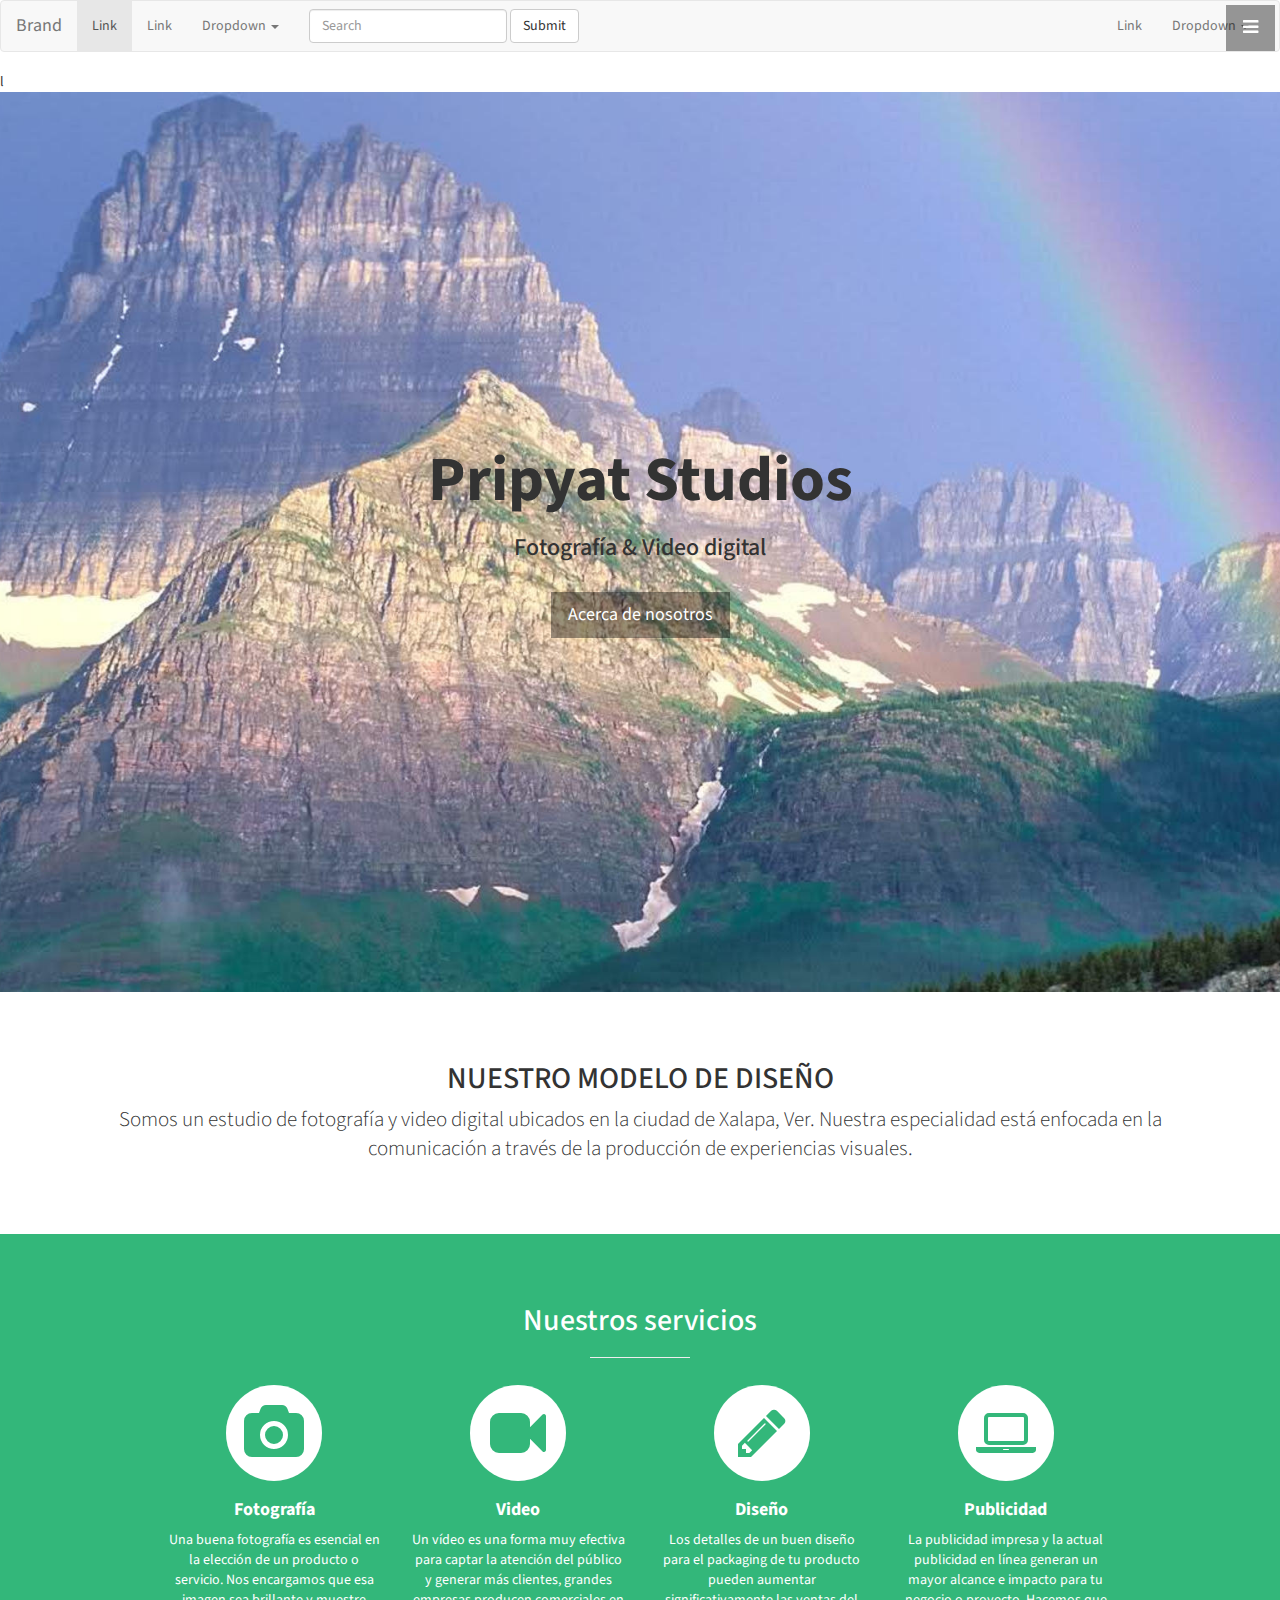
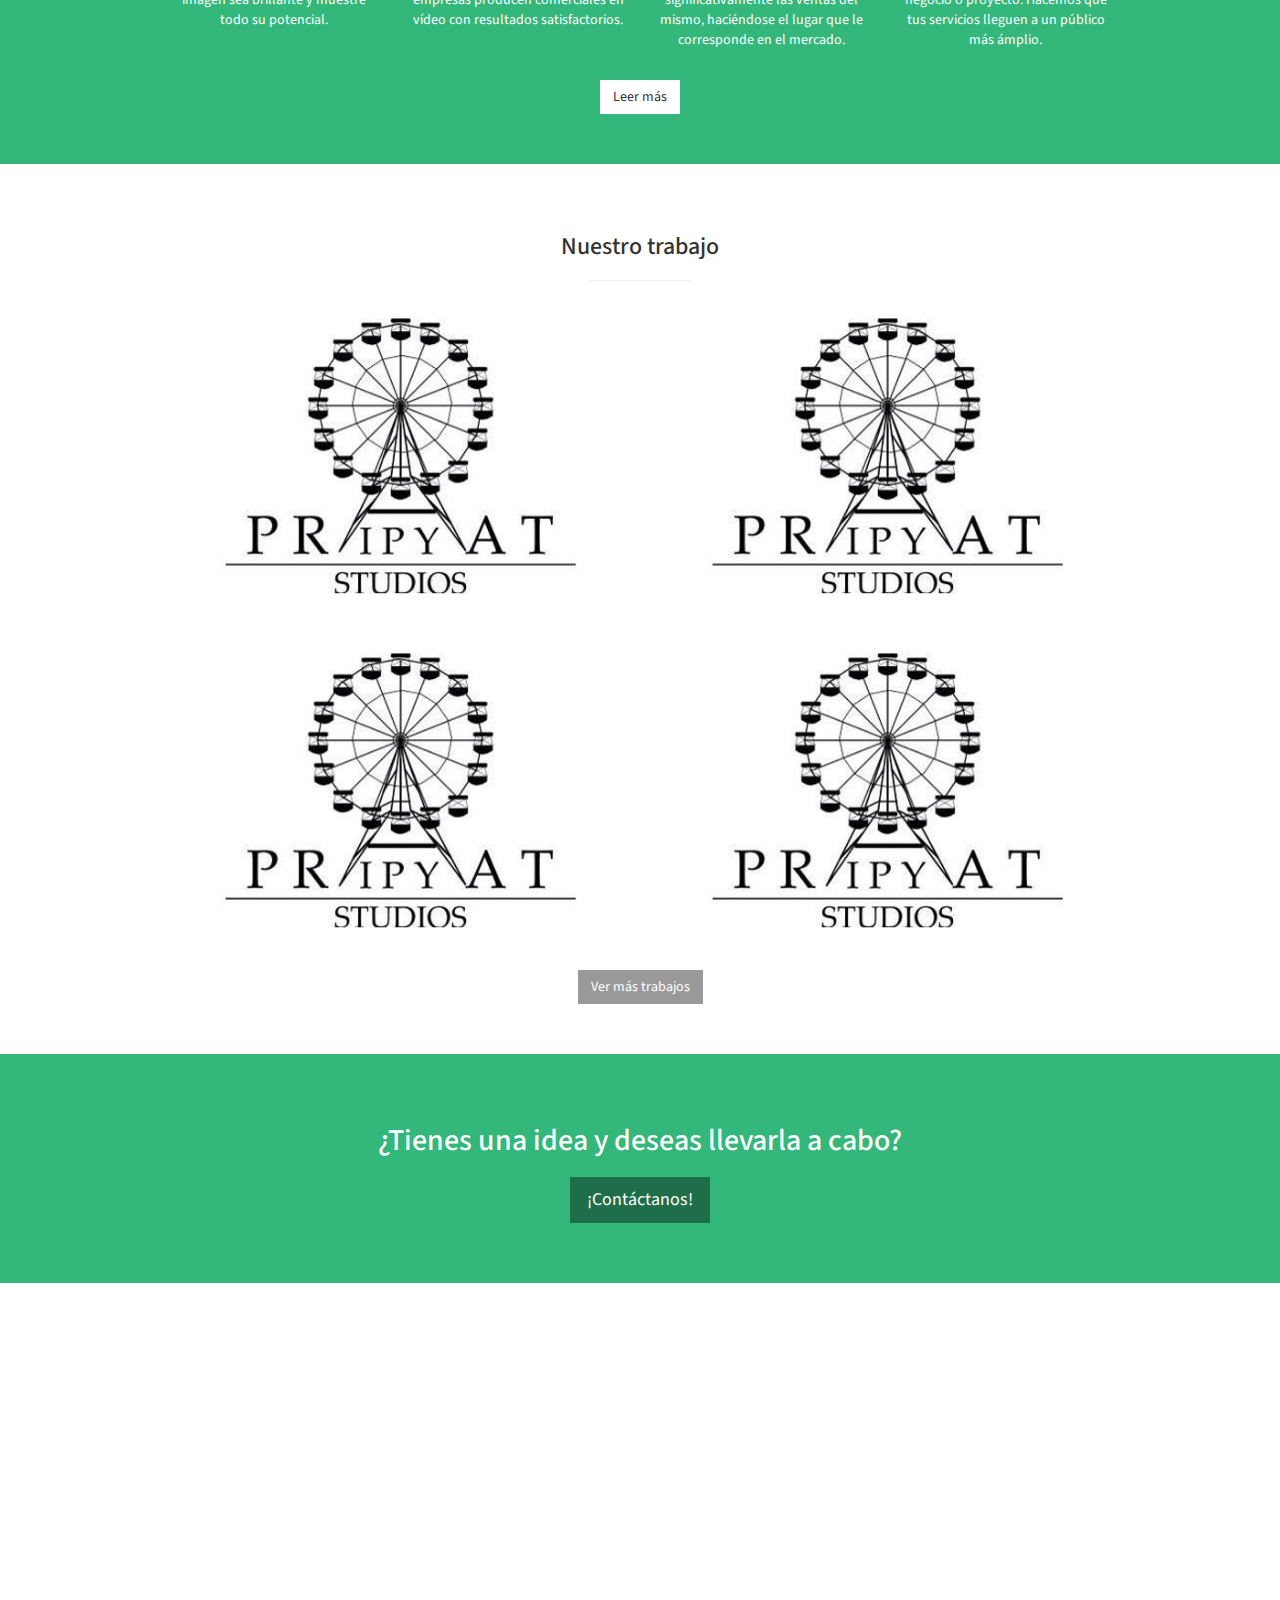
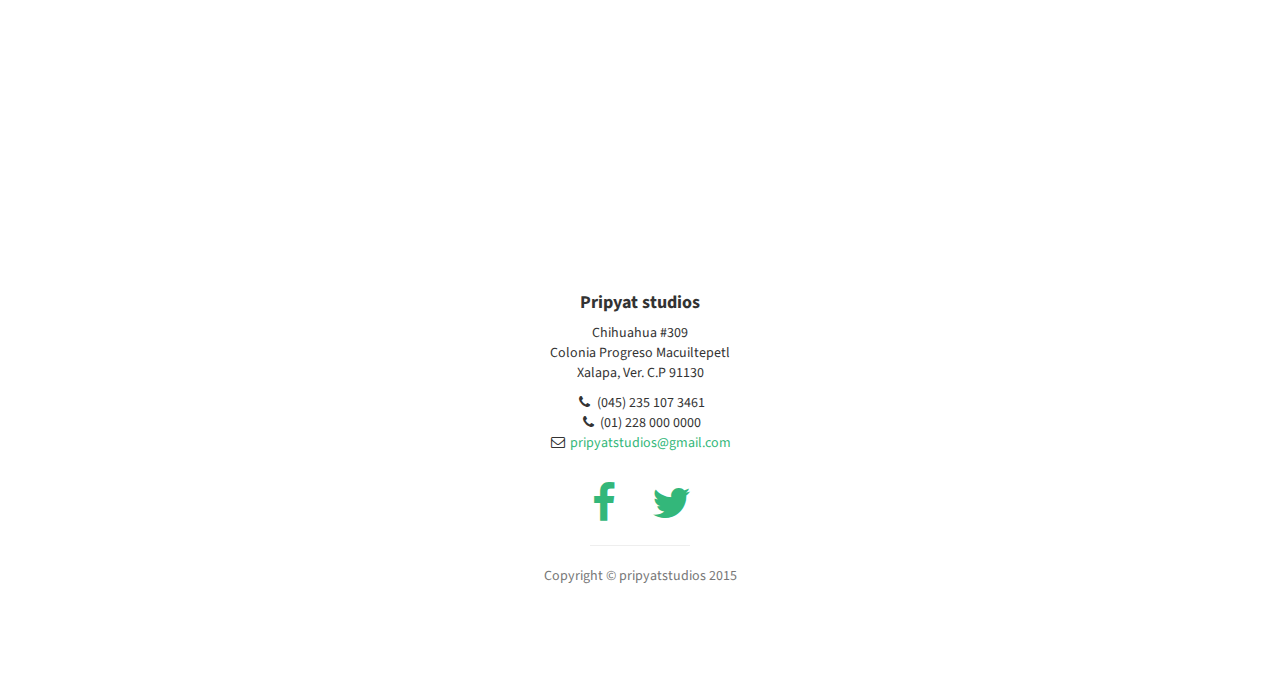
==== index.html @ f0b5599e "First commit" ====
<!DOCTYPE html>
<html lang="es">

<head>

    <meta charset="utf-8">
    <meta http-equiv="X-UA-Compatible" content="IE=edge">
    <meta name="viewport" content="width=device-width, initial-scale=1">
    <meta name="description" content="">
    <meta name="author" content="">

    <title>Pripyat Studios - Fotografía y video</title>

    <!-- Bootstrap CSS -->
    <link href="css/bootstrap.min.css" rel="stylesheet">

    <!-- Mi CSS -->
    <link href="css/stylish-portfolio.css" rel="stylesheet">

    <!-- Fuentes -->
    <link href="font-awesome/css/font-awesome.min.css" rel="stylesheet" type="text/css">
    <link href="http://fonts.googleapis.com/css?family=Source+Sans+Pro:300,400,700,300italic,400italic,700italic" rel="stylesheet" type="text/css">

</head>

<body>
<nav class="navbar navbar-default">
  <div class="container-fluid">
    <!-- Brand and toggle get grouped for better mobile display -->
    <div class="navbar-header">
      <button type="button" class="navbar-toggle collapsed" data-toggle="collapse" data-target="#bs-example-navbar-collapse-1" aria-expanded="false">
        <span class="sr-only">Toggle navigation</span>
        <span class="icon-bar"></span>
        <span class="icon-bar"></span>
        <span class="icon-bar"></span>
      </button>
      <a class="navbar-brand" href="#">Brand</a>
    </div>

    <!-- Collect the nav links, forms, and other content for toggling -->
    <div class="collapse navbar-collapse" id="bs-example-navbar-collapse-1">
      <ul class="nav navbar-nav">
        <li class="active"><a href="#">Link <span class="sr-only">(current)</span></a></li>
        <li><a href="#">Link</a></li>
        <li class="dropdown">
          <a href="#" class="dropdown-toggle" data-toggle="dropdown" role="button" aria-haspopup="true" aria-expanded="false">Dropdown <span class="caret"></span></a>
          <ul class="dropdown-menu">
            <li><a href="#">Action</a></li>
            <li><a href="#">Another action</a></li>
            <li><a href="#">Something else here</a></li>
            <li role="separator" class="divider"></li>
            <li><a href="#">Separated link</a></li>
            <li role="separator" class="divider"></li>
            <li><a href="#">One more separated link</a></li>
          </ul>
        </li>
      </ul>
      <form class="navbar-form navbar-left" role="search">
        <div class="form-group">
          <input type="text" class="form-control" placeholder="Search">
        </div>
        <button type="submit" class="btn btn-default">Submit</button>
      </form>
      <ul class="nav navbar-nav navbar-right">
        <li><a href="#">Link</a></li>
        <li class="dropdown">
          <a href="#" class="dropdown-toggle" data-toggle="dropdown" role="button" aria-haspopup="true" aria-expanded="false">Dropdown <span class="caret"></span></a>
          <ul class="dropdown-menu">
            <li><a href="#">Action</a></li>
            <li><a href="#">Another action</a></li>
            <li><a href="#">Something else here</a></li>
            <li role="separator" class="divider"></li>
            <li><a href="#">Separated link</a></li>
          </ul>
        </li>
      </ul>
    </div><!-- /.navbar-collapse -->
  </div><!-- /.container-fluid -->
</nav>l
    <!-- Navigation -->
    <a id="menu-toggle" href="#" class="btn btn-dark btn-lg toggle"><i class="fa fa-bars"></i></a>
    <nav id="sidebar-wrapper">
        <ul class="sidebar-nav">
            <a id="menu-close" href="#" class="btn btn-light btn-lg pull-right toggle"><i class="fa fa-times"></i></a>
            <li class="sidebar-brand">
                <a href="#top">Pripyat studios</a>
            </li>
            <li>
                <a href="#top">Inicio</a>
            </li>
            <li>
                <a href="#about">Nosotros</a>
            </li>
            <li>
                <a href="#services">Servicios</a>
            </li>
            <li>
                <a href="#portfolio">Portafolio</a>
            </li>
            <li>
                <a href="#contact">Contacto</a>
            </li>
        </ul>
    </nav>

    <!-- Header -->
    <header id="top" class="header">
        <div class="text-vertical-center">
            <h1>Pripyat Studios</h1>
            <h3>Fotografía &amp; Video digital</h3>
            <br>
            <a href="#about" class="btn btn-dark btn-lg">Acerca de nosotros</a>
        </div>
    </header>

    <!-- About -->
    <section id="about" class="about">
        <div class="container">
            <div class="row">
                <div class="col-lg-12 text-center">
                    <h2>NUESTRO MODELO DE DISEÑO</h2>
                    <p class="lead">Somos un estudio de fotografía y video digital ubicados en la ciudad de Xalapa, Ver. Nuestra especialidad está enfocada en la comunicación a través de la
producción de experiencias visuales.  </p>
                </div>
            </div>
            <!-- /.row -->
        </div>
        <!-- /.container -->
    </section>

    <!-- Services -->
    <!-- Font Awesome's stacked icon classes http://fontawesome.io/examples/ -->
    <section id="services" class="services bg-primary">
        <div class="container">
            <div class="row text-center">
                <div class="col-lg-10 col-lg-offset-1">
                    <h2>Nuestros servicios</h2>
                    <hr class="small">
                    <div class="row">
                        <div class="col-md-3 col-sm-6">
                            <div class="service-item">
                                <span class="fa-stack fa-4x">
                                <i class="fa fa-circle fa-stack-2x"></i>
                                <i class="fa fa-camera fa-stack-1x text-primary"></i>
                            </span>
                                <h4>
                                    <strong>Fotografía</strong>
                                </h4>
                                <p>Una buena fotografía es esencial en la elección de un producto o servicio. Nos encargamos que esa imagen sea brillante y muestre todo su potencial.</p>
                            </div>
                        </div>
                        <div class="col-md-3 col-sm-6">
                            <div class="service-item">
                                <span class="fa-stack fa-4x">
                                <i class="fa fa-circle fa-stack-2x"></i>
                                <i class="fa fa-video-camera fa-stack-1x text-primary"></i>
                            </span>
                                <h4>
                                    <strong>Video</strong>
                                </h4>
                                <p>Un vídeo es una forma muy efectiva para captar la atención del público y generar más clientes, grandes empresas producen comerciales en vídeo con resultados satisfactorios.</p>
                            </div>
                        </div>
                        <div class="col-md-3 col-sm-6">
                            <div class="service-item">
                                <span class="fa-stack fa-4x">
                                <i class="fa fa-circle fa-stack-2x"></i>
                                <i class="fa fa-pencil fa-stack-1x text-primary"></i>
                            </span>
                                <h4>
                                    <strong>Diseño</strong>
                                </h4>
                                <p>Los detalles de un buen diseño para el packaging de tu producto pueden aumentar significativamente las ventas del mismo, haciéndose el lugar que le corresponde en el mercado.</p>
                            </div>
                        </div>
                        <div class="col-md-3 col-sm-6">
                            <div class="service-item">
                                <span class="fa-stack fa-4x">
                                <i class="fa fa-circle fa-stack-2x"></i>
                                <i class="fa fa-laptop fa-stack-1x text-primary"></i>
                            </span>
                                <h4>
                                    <strong>Publicidad</strong>
                                </h4>
                                <p>La publicidad impresa y la actual publicidad en línea generan un mayor alcance e impacto para tu negocio o proyecto. Hacemos que tus servicios lleguen a un público más ámplio.</p>
                            </div>
                        </div>
                    </div>
                    <div><a href="#" class="btn btn-light">Leer más</a></div>
                    <!-- /.row (nested) -->
                </div>
                <!-- /.col-lg-10 -->
            </div>
            <!-- /.row -->
        </div>
        <!-- /.container -->
    </section>

    <!-- Callout 
    <aside class="callout">
        <div class="text-vertical-center">
            <h1>Vertically Centered Text</h1>
        </div>
    </aside> -->

    <!-- Portfolio -->
    <section id="portfolio" class="portfolio">
        <div class="container">
            <div class="row">
                <div class="col-lg-10 col-lg-offset-1 text-center">
                    <h3>Nuestro trabajo</h3>
                    <hr class="small">
                    <div class="row">
                        <div class="col-md-6">
                            <div class="portfolio-item">
                                <a href="#">
                                    <img class="img-portfolio img-responsive" src="img/portfolio-1.jpg">
                                </a>
                            </div>
                        </div>
                        <div class="col-md-6">
                            <div class="portfolio-item">
                                <a href="#">
                                    <img class="img-portfolio img-responsive" src="img/portfolio-2.jpg">
                                </a>
                            </div>
                        </div>
                        <div class="col-md-6">
                            <div class="portfolio-item">
                                <a href="#">
                                    <img class="img-portfolio img-responsive" src="img/portfolio-3.jpg">
                                </a>
                            </div>
                        </div>
                        <div class="col-md-6">
                            <div class="portfolio-item">
                                <a href="#">
                                    <img class="img-portfolio img-responsive" src="img/portfolio-4.jpg">
                                </a>
                            </div>
                        </div>
                    </div>
                    <!-- /.row (nested) -->
                    <a href="#" class="btn btn-dark">Ver más trabajos</a>
                </div>
                <!-- /.col-lg-10 -->
            </div>
            <!-- /.row -->
        </div>
        <!-- /.container -->
    </section>

    <!-- Call to Action -->
    <aside class="call-to-action bg-primary">
        <div class="container">
            <div class="row">
                <div class="col-lg-12 text-center">
                    <h2>¿Tienes una idea y deseas llevarla a cabo?</h2>
                    <a href="#" class="btn btn-lg btn-dark">¡Contáctanos!</a>
                </div>
            </div>
        </div>
    </aside>

    <!-- Map -->
    <section id="contact" class="map">
        <iframe src="https://www.google.com/maps/embed?pb=!1m14!1m8!1m3!1d3759.7676534232323!2d-96.9274646!3d19.5515863!3m2!1i1024!2i768!4f13.1!3m3!1m2!1s0x85db2e19222d0049%3A0x9535cfcdad096ec8!2sChihuahua+309!5e0!3m2!1ses-419!2smx!4v1424558669622" width="100%" height="100%" frameborder="0" style="border:0"></iframe>
        <br />
        <small>
            <a href="https://maps.google.com/maps?f=q&amp;source=embed&amp;hl=en&amp;geocode=&amp;q=Twitter,+Inc.,+Market+Street,+San+Francisco,+CA&amp;aq=0&amp;oq=twitter&amp;sll=28.659344,-81.187888&amp;sspn=0.128789,0.264187&amp;ie=UTF8&amp;hq=Twitter,+Inc.,+Market+Street,+San+Francisco,+CA&amp;t=m&amp;z=15&amp;iwloc=A"></a>
        </small>
        </iframe>
    </section>

    <!-- Footer -->
    <footer>
        <div class="container">
            <div class="row">
                <div class="col-lg-10 col-lg-offset-1 text-center">
                    <h4><strong>Pripyat studios</strong>
                    </h4>
                    <p>Chihuahua #309<br>Colonia Progreso Macuiltepetl<br>Xalapa, Ver. C.P 91130</p>
                    <ul class="list-unstyled">
                        <li><i class="fa fa-phone fa-fw"></i> (045) 235 107 3461</li>
                        <li><i class="fa fa-phone fa-fw"></i> (01) 228 000 0000</li>
                        <li><i class="fa fa-envelope-o fa-fw"></i>  <a href="pripyatstudios@gmail.com">pripyatstudios@gmail.com</a>
                        </li>
                    </ul>
                    <br>
                    <ul class="list-inline">
                        <li>
                            <a href="#"><i class="fa fa-facebook fa-fw fa-3x"></i></a>
                        </li>
                        <li>
                            <a href="#"><i class="fa fa-twitter fa-fw fa-3x"></i></a>
                        </li>
                    </ul>
                    <hr class="small">
                    <p class="text-muted">Copyright &copy; pripyatstudios 2015</p>
                </div>
            </div>
        </div>
    </footer>

    <!-- jQuery -->
    <script src="js/jquery.js"></script>

    <!-- Bootstrap Core JavaScript -->
    <script src="js/bootstrap.min.js"></script>

    <!-- Custom Theme JavaScript -->
    <script>
    // Closes the sidebar menu
    $("#menu-close").click(function(e) {
        e.preventDefault();
        $("#sidebar-wrapper").toggleClass("active");
    });

    // Opens the sidebar menu
    $("#menu-toggle").click(function(e) {
        e.preventDefault();
        $("#sidebar-wrapper").toggleClass("active");
    });

    // Scrolls to the selected menu item on the page
    $(function() {
        $('a[href*=#]:not([href=#])').click(function() {
            if (location.pathname.replace(/^\//, '') == this.pathname.replace(/^\//, '') || location.hostname == this.hostname) {

                var target = $(this.hash);
                target = target.length ? target : $('[name=' + this.hash.slice(1) + ']');
                if (target.length) {
                    $('html,body').animate({
                        scrollTop: target.offset().top
                    }, 1000);
                    return false;
                }
            }
        });
    });
    </script>

</body>

</html>
---- css/stylish-portfolio.css ----
/*!
 * Start Bootstrap - Stylish Portfolio Bootstrap Theme (http://startbootstrap.com)
 * Code licensed under the Apache License v2.0.
 * For details, see http://www.apache.org/licenses/LICENSE-2.0.
 */

/* Global Styles */

html,
body {
    width: 100%;
    height: 100%;
}

body {
    font-family: "Source Sans Pro","Helvetica Neue",Helvetica,Arial,sans-serif;
}

.text-vertical-center {
    display: table-cell;
    text-align: center;
    vertical-align: middle;
}

.text-vertical-center h1 {
    margin: 0;
    padding: 0;
    font-size: 4.5em;
    font-weight: 700;
}

/* Custom Button Styles */

.btn-dark {
    border-radius: 0;
    color: #fff;
    background-color: rgba(0,0,0,0.4);
}

.btn-dark:hover,
.btn-dark:focus,
.btn-dark:active {
    color: #fff;
    background-color: rgba(0,0,0,0.7);
}

.btn-light {
    border-radius: 0;
    color: #333;
    background-color: rgb(255,255,255);
}

.btn-light:hover,
.btn-light:focus,
.btn-light:active {
    color: #333;
    background-color: rgba(255,255,255,0.8);
}

/* Custom Horizontal Rule */

hr.small {
    max-width: 100px;
}

/* Side Menu */

#sidebar-wrapper {
    z-index: 1000;
    position: fixed;
    right: 0;
    width: 250px;
    height: 100%;
    margin-right: -250px;
    overflow-y: auto;
    background: #222;
    -webkit-transition: all 0.4s ease 0s;
    -moz-transition: all 0.4s ease 0s;
    -ms-transition: all 0.4s ease 0s;
    -o-transition: all 0.4s ease 0s;
    transition: all 0.4s ease 0s;
}

.sidebar-nav {
    position: absolute;
    top: 0;
    width: 250px;
    margin: 0;
    padding: 0;
    list-style: none;
}

.sidebar-nav li {
    text-indent: 20px;
    line-height: 40px;
}

.sidebar-nav li a {
    display: block;
    text-decoration: none;
    color: #999;
}

.sidebar-nav li a:hover {
    text-decoration: none;
    color: #fff;
    background: rgba(255,255,255,0.2);
}

.sidebar-nav li a:active,
.sidebar-nav li a:focus {
    text-decoration: none;
}

.sidebar-nav > .sidebar-brand {
    height: 55px;
    font-size: 18px;
    line-height: 55px;
}

.sidebar-nav > .sidebar-brand a {
    color: #999;
}

.sidebar-nav > .sidebar-brand a:hover {
    color: #fff;
    background: none;
}

#menu-toggle {
    z-index: 1;
    position: fixed;
    top: 0;
    right: 0;
}

#sidebar-wrapper.active {
    right: 250px;
    width: 250px;
    -webkit-transition: all 0.4s ease 0s;
    -moz-transition: all 0.4s ease 0s;
    -ms-transition: all 0.4s ease 0s;
    -o-transition: all 0.4s ease 0s;
    transition: all 0.4s ease 0s;
}

.toggle {
    margin: 5px 5px 0 0;
}

/* Header */

.header {
    display: table;
    position: relative;
    width: 100%;
    height: 100%;
    background: url(../img/bg.jpg) no-repeat center center scroll;
    -webkit-background-size: cover;
    -moz-background-size: cover;
    background-size: cover;
    -o-background-size: cover;
}

/* About */

.about {
    padding: 50px 0;
}

/* Services */

.services {
    padding: 50px 0;
}

.service-item {
    margin-bottom: 30px;
}

/* Callout */

.callout {
    display: table;
    width: 100%;
    height: 400px;
    color: #fff;
    background: url(../img/callout.jpg) no-repeat center center scroll;
    -webkit-background-size: cover;
    -moz-background-size: cover;
    background-size: cover;
    -o-background-size: cover;
}

/* Portfolio */

.portfolio {
    padding: 50px 0;
}

.portfolio-item {
    margin-bottom: 30px;
}

.img-portfolio {
    margin: 0 auto;
}

.img-portfolio:hover {
    opacity: 0.8;
}

/* Call to Action */

.call-to-action {
    padding: 50px 0;
}

.call-to-action .btn {
    margin: 10px;
}

/* Map */

.map {
    height: 500px;
}

.bg-primary {
    background: #33B77A
}

.text-primary {
    color: #33B77A;
}

a:focus, a:hover {
    color: #337C52;
}

a {
    color: #33B77A;
}


@media(max-width:768px) {
    .map {
        height: 75%;
    }
}

/* Footer */

footer {
    padding: 100px 0;
}
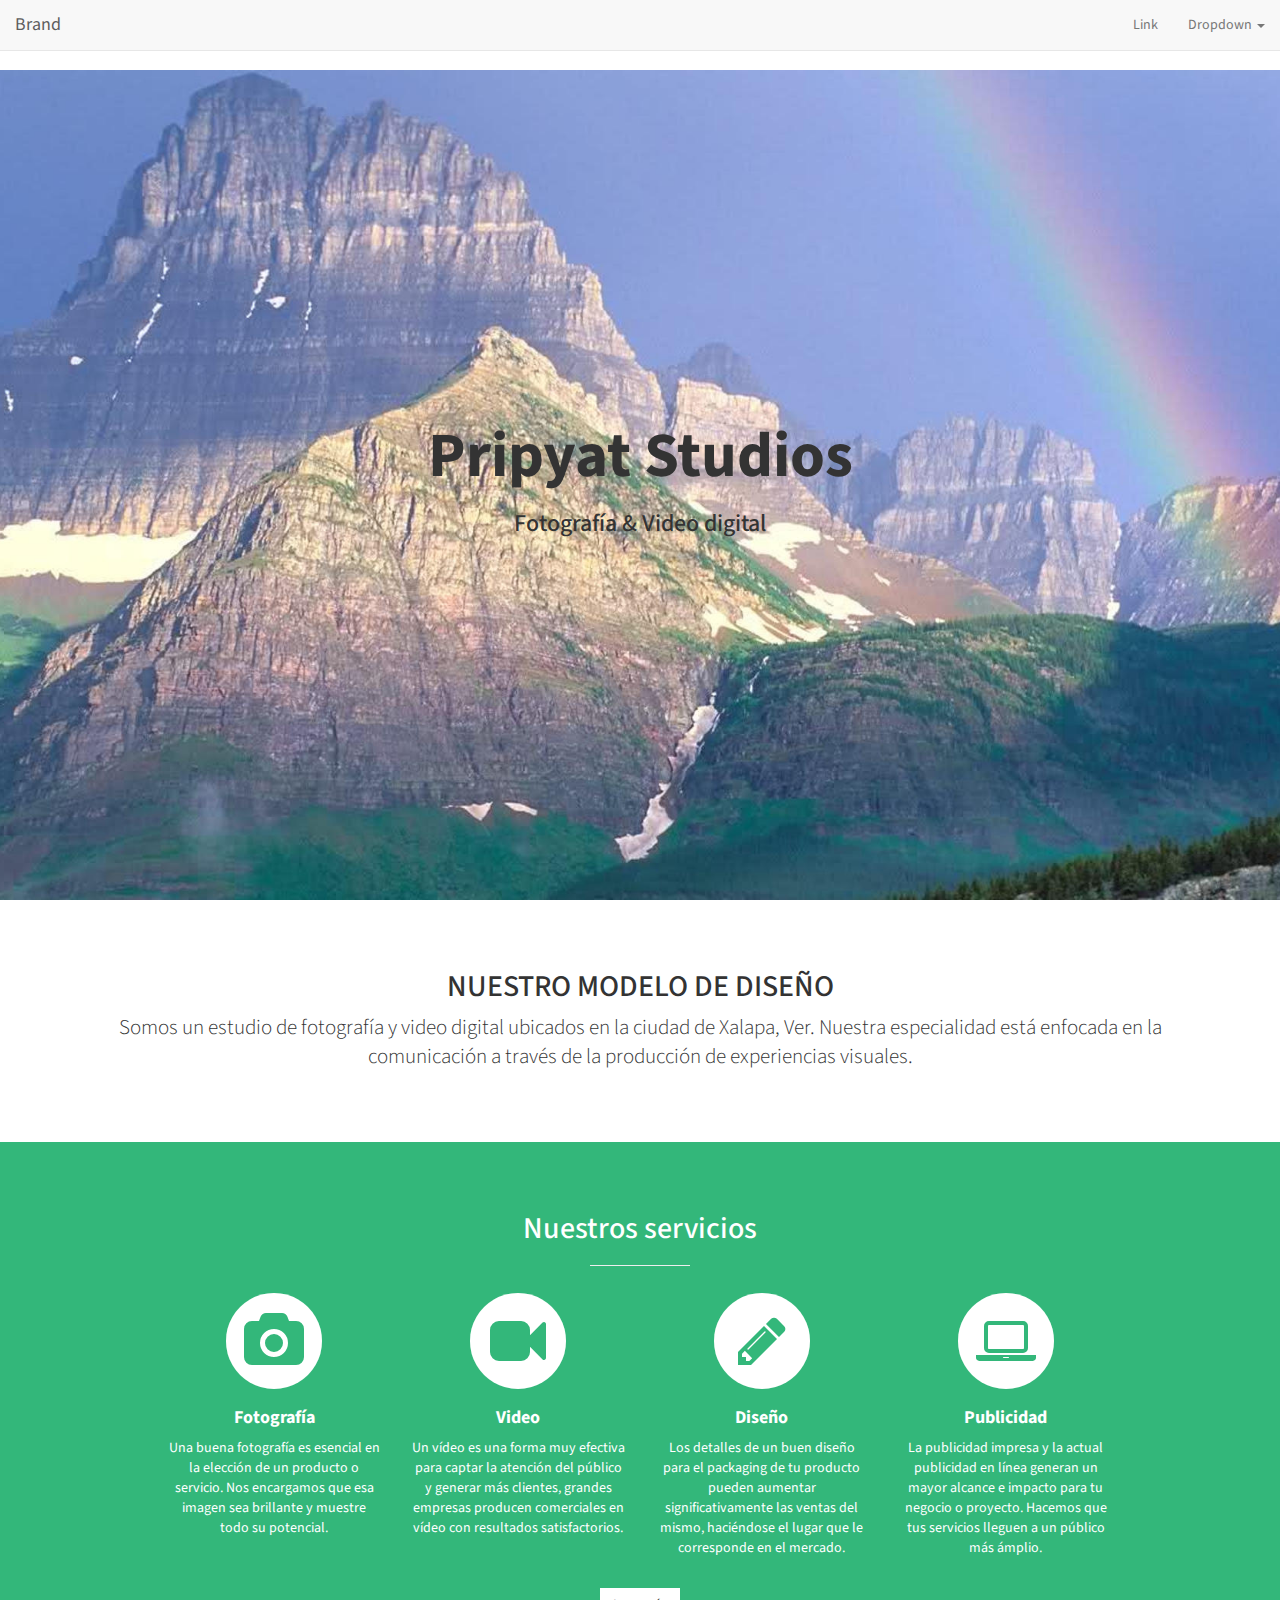
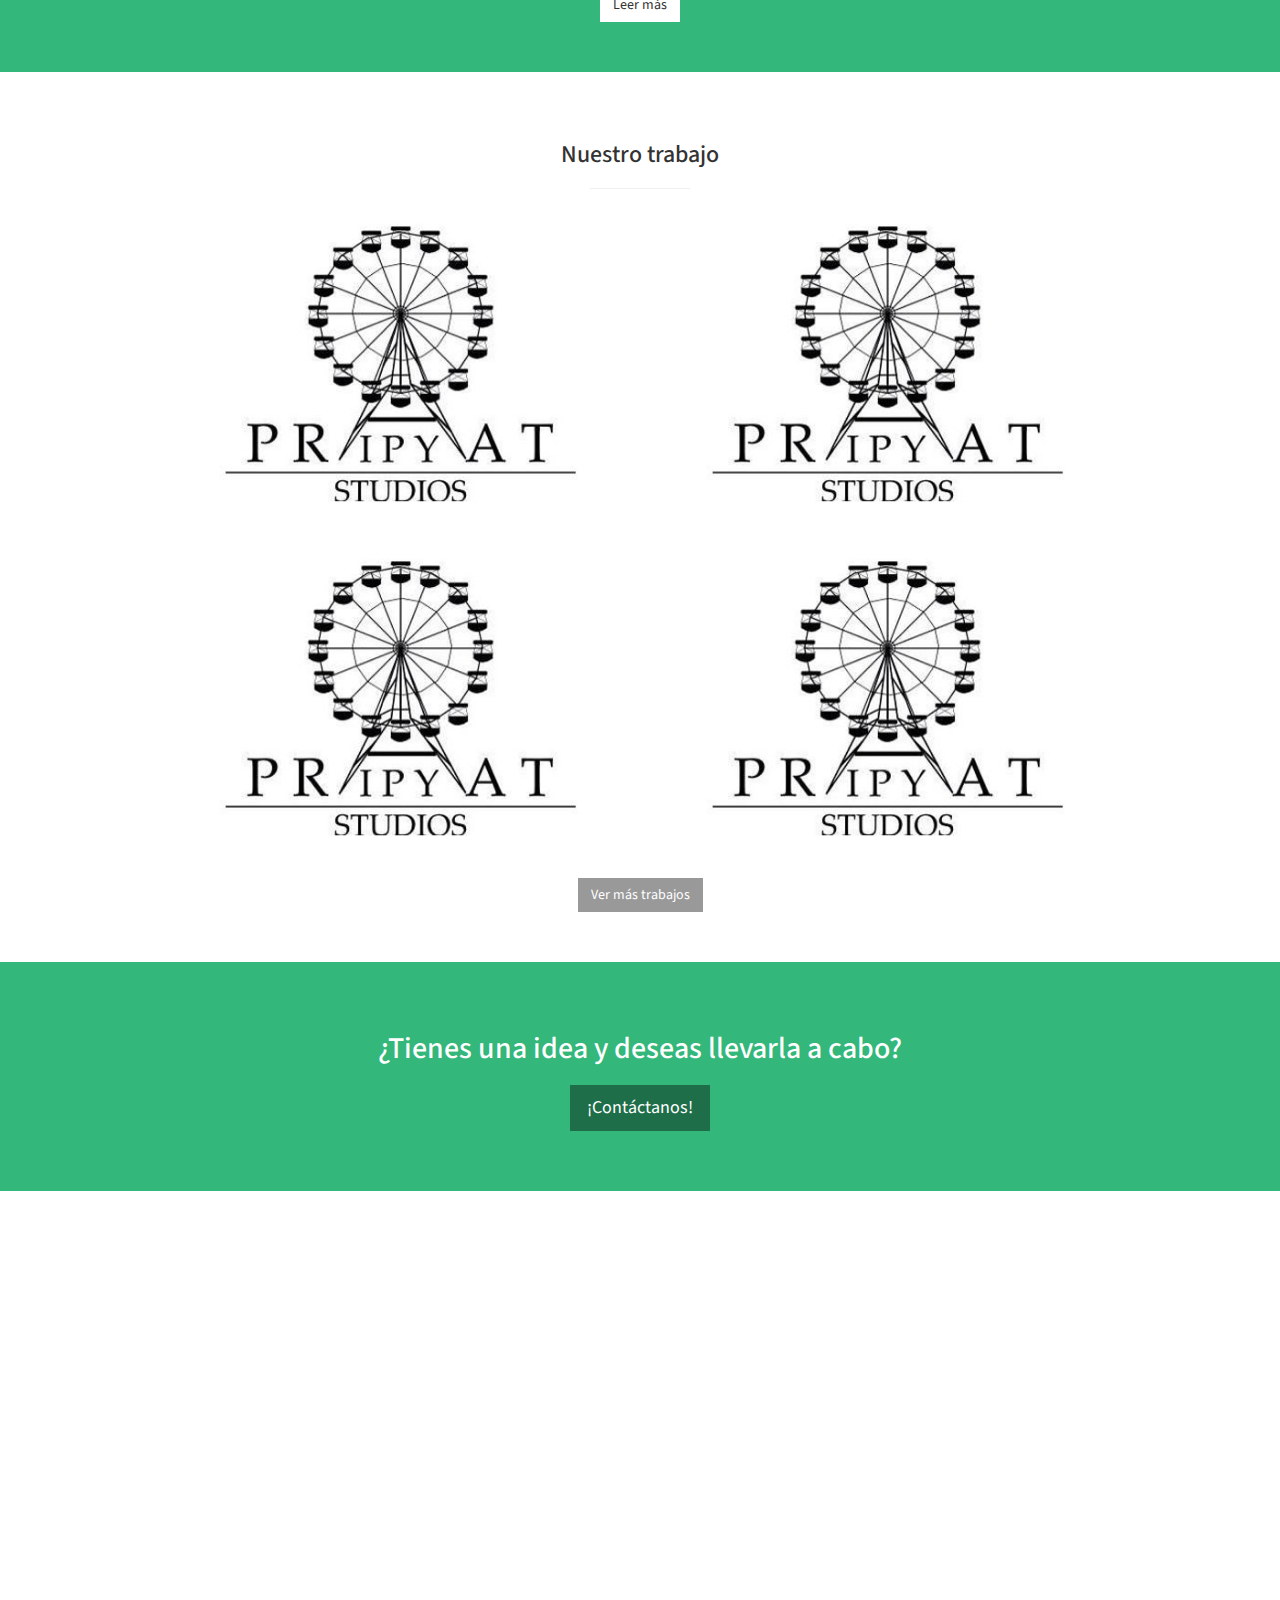
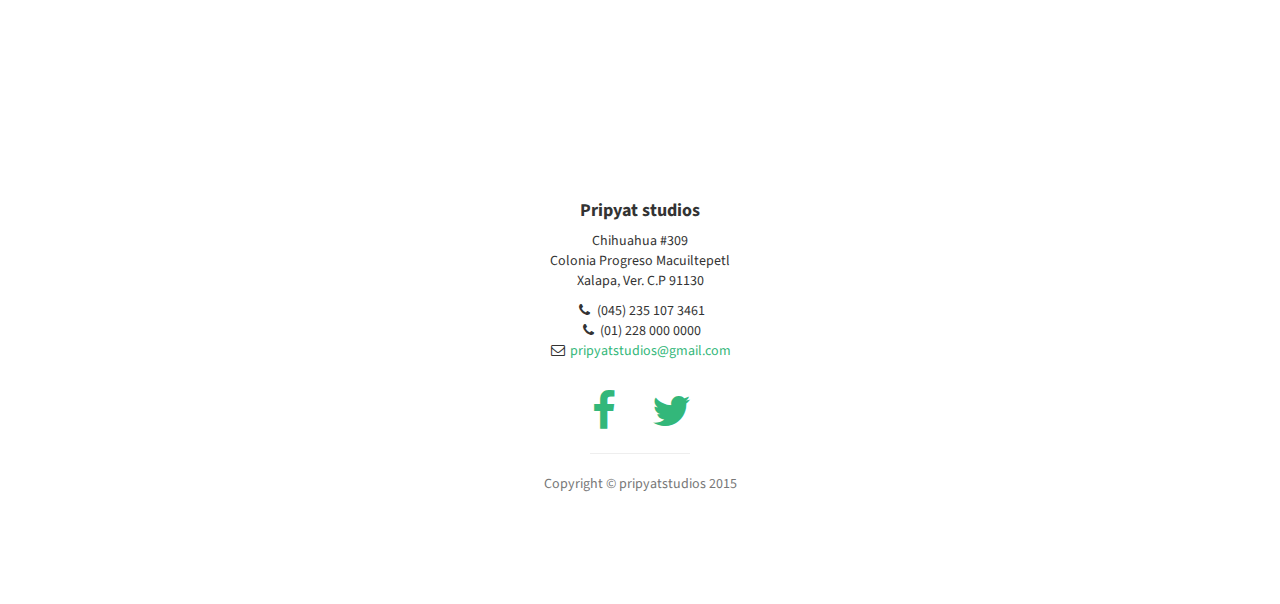
==== commit b9303464: "Add navbar without styles" ====
--- a/index.html
+++ b/index.html
@@ -2,7 +2,6 @@
 <html lang="es">
 
 <head>
-
     <meta charset="utf-8">
     <meta http-equiv="X-UA-Compatible" content="IE=edge">
     <meta name="viewport" content="width=device-width, initial-scale=1">
@@ -10,106 +9,50 @@
     <meta name="author" content="">
 
     <title>Pripyat Studios - Fotografía y video</title>
-
-    <!-- Bootstrap CSS -->
     <link href="css/bootstrap.min.css" rel="stylesheet">
-
-    <!-- Mi CSS -->
     <link href="css/stylish-portfolio.css" rel="stylesheet">
-
-    <!-- Fuentes -->
     <link href="font-awesome/css/font-awesome.min.css" rel="stylesheet" type="text/css">
     <link href="http://fonts.googleapis.com/css?family=Source+Sans+Pro:300,400,700,300italic,400italic,700italic" rel="stylesheet" type="text/css">
-
 </head>
 
 <body>
-<nav class="navbar navbar-default">
-  <div class="container-fluid">
-    <!-- Brand and toggle get grouped for better mobile display -->
-    <div class="navbar-header">
-      <button type="button" class="navbar-toggle collapsed" data-toggle="collapse" data-target="#bs-example-navbar-collapse-1" aria-expanded="false">
-        <span class="sr-only">Toggle navigation</span>
-        <span class="icon-bar"></span>
-        <span class="icon-bar"></span>
-        <span class="icon-bar"></span>
-      </button>
-      <a class="navbar-brand" href="#">Brand</a>
-    </div>
-
-    <!-- Collect the nav links, forms, and other content for toggling -->
-    <div class="collapse navbar-collapse" id="bs-example-navbar-collapse-1">
-      <ul class="nav navbar-nav">
-        <li class="active"><a href="#">Link <span class="sr-only">(current)</span></a></li>
-        <li><a href="#">Link</a></li>
-        <li class="dropdown">
-          <a href="#" class="dropdown-toggle" data-toggle="dropdown" role="button" aria-haspopup="true" aria-expanded="false">Dropdown <span class="caret"></span></a>
-          <ul class="dropdown-menu">
-            <li><a href="#">Action</a></li>
-            <li><a href="#">Another action</a></li>
-            <li><a href="#">Something else here</a></li>
-            <li role="separator" class="divider"></li>
-            <li><a href="#">Separated link</a></li>
-            <li role="separator" class="divider"></li>
-            <li><a href="#">One more separated link</a></li>
-          </ul>
-        </li>
-      </ul>
-      <form class="navbar-form navbar-left" role="search">
-        <div class="form-group">
-          <input type="text" class="form-control" placeholder="Search">
-        </div>
-        <button type="submit" class="btn btn-default">Submit</button>
-      </form>
-      <ul class="nav navbar-nav navbar-right">
-        <li><a href="#">Link</a></li>
-        <li class="dropdown">
-          <a href="#" class="dropdown-toggle" data-toggle="dropdown" role="button" aria-haspopup="true" aria-expanded="false">Dropdown <span class="caret"></span></a>
-          <ul class="dropdown-menu">
-            <li><a href="#">Action</a></li>
-            <li><a href="#">Another action</a></li>
-            <li><a href="#">Something else here</a></li>
-            <li role="separator" class="divider"></li>
-            <li><a href="#">Separated link</a></li>
-          </ul>
-        </li>
-      </ul>
-    </div><!-- /.navbar-collapse -->
-  </div><!-- /.container-fluid -->
-</nav>l
+    <nav class="navbar navbar-default navbar-fixed-top">
+        <div class="container-fluid">
+        <!-- Brand and toggle get grouped for better mobile display -->
+            <div class="navbar-header">
+                <button type="button" class="navbar-toggle collapsed" data-toggle="collapse" data-target="#bs-example-navbar-collapse-1" aria-expanded="false">
+                    <span class="sr-only">Toggle navigation</span>
+                    <span class="icon-bar"></span>
+                    <span class="icon-bar"></span>
+                    <span class="icon-bar"></span>
+                </button>
+                <a class="navbar-brand" href="#">Brand</a>
+            </div>
+
+            <!-- Collect the nav links, forms, and other content for toggling -->
+            <ul class="nav navbar-nav navbar-right">
+                    <li><a href="#">Link</a></li>
+                    <li class="dropdown">
+                        <a href="#" class="dropdown-toggle" data-toggle="dropdown" role="button" aria-haspopup="true" aria-expanded="false">Dropdown <span class="caret"></span></a>
+                        <ul class="dropdown-menu">
+                            <li><a href="#">Action</a></li>
+                            <li><a href="#">Another action</a></li>
+                            <li><a href="#">Something else here</a></li>
+                            <li role="separator" class="divider"></li>
+                            <li><a href="#">Separated link</a></li>
+                        </ul>
+                    </li>
+                </ul>
+            </div><!-- /.navbar-collapse -->
+        </div><!-- /.container-fluid -->
+    </nav>
     <!-- Navigation -->
-    <a id="menu-toggle" href="#" class="btn btn-dark btn-lg toggle"><i class="fa fa-bars"></i></a>
-    <nav id="sidebar-wrapper">
-        <ul class="sidebar-nav">
-            <a id="menu-close" href="#" class="btn btn-light btn-lg pull-right toggle"><i class="fa fa-times"></i></a>
-            <li class="sidebar-brand">
-                <a href="#top">Pripyat studios</a>
-            </li>
-            <li>
-                <a href="#top">Inicio</a>
-            </li>
-            <li>
-                <a href="#about">Nosotros</a>
-            </li>
-            <li>
-                <a href="#services">Servicios</a>
-            </li>
-            <li>
-                <a href="#portfolio">Portafolio</a>
-            </li>
-            <li>
-                <a href="#contact">Contacto</a>
-            </li>
-        </ul>
-    </nav>
 
     <!-- Header -->
     <header id="top" class="header">
         <div class="text-vertical-center">
             <h1>Pripyat Studios</h1>
             <h3>Fotografía &amp; Video digital</h3>
-            <br>
-            <a href="#about" class="btn btn-dark btn-lg">Acerca de nosotros</a>
         </div>
     </header>
 
--- a/css/stylish-portfolio.css
+++ b/css/stylish-portfolio.css
@@ -14,6 +14,7 @@
 
 body {
     font-family: "Source Sans Pro","Helvetica Neue",Helvetica,Arial,sans-serif;
+    padding-top: 70px;
 }
 
 .text-vertical-center {
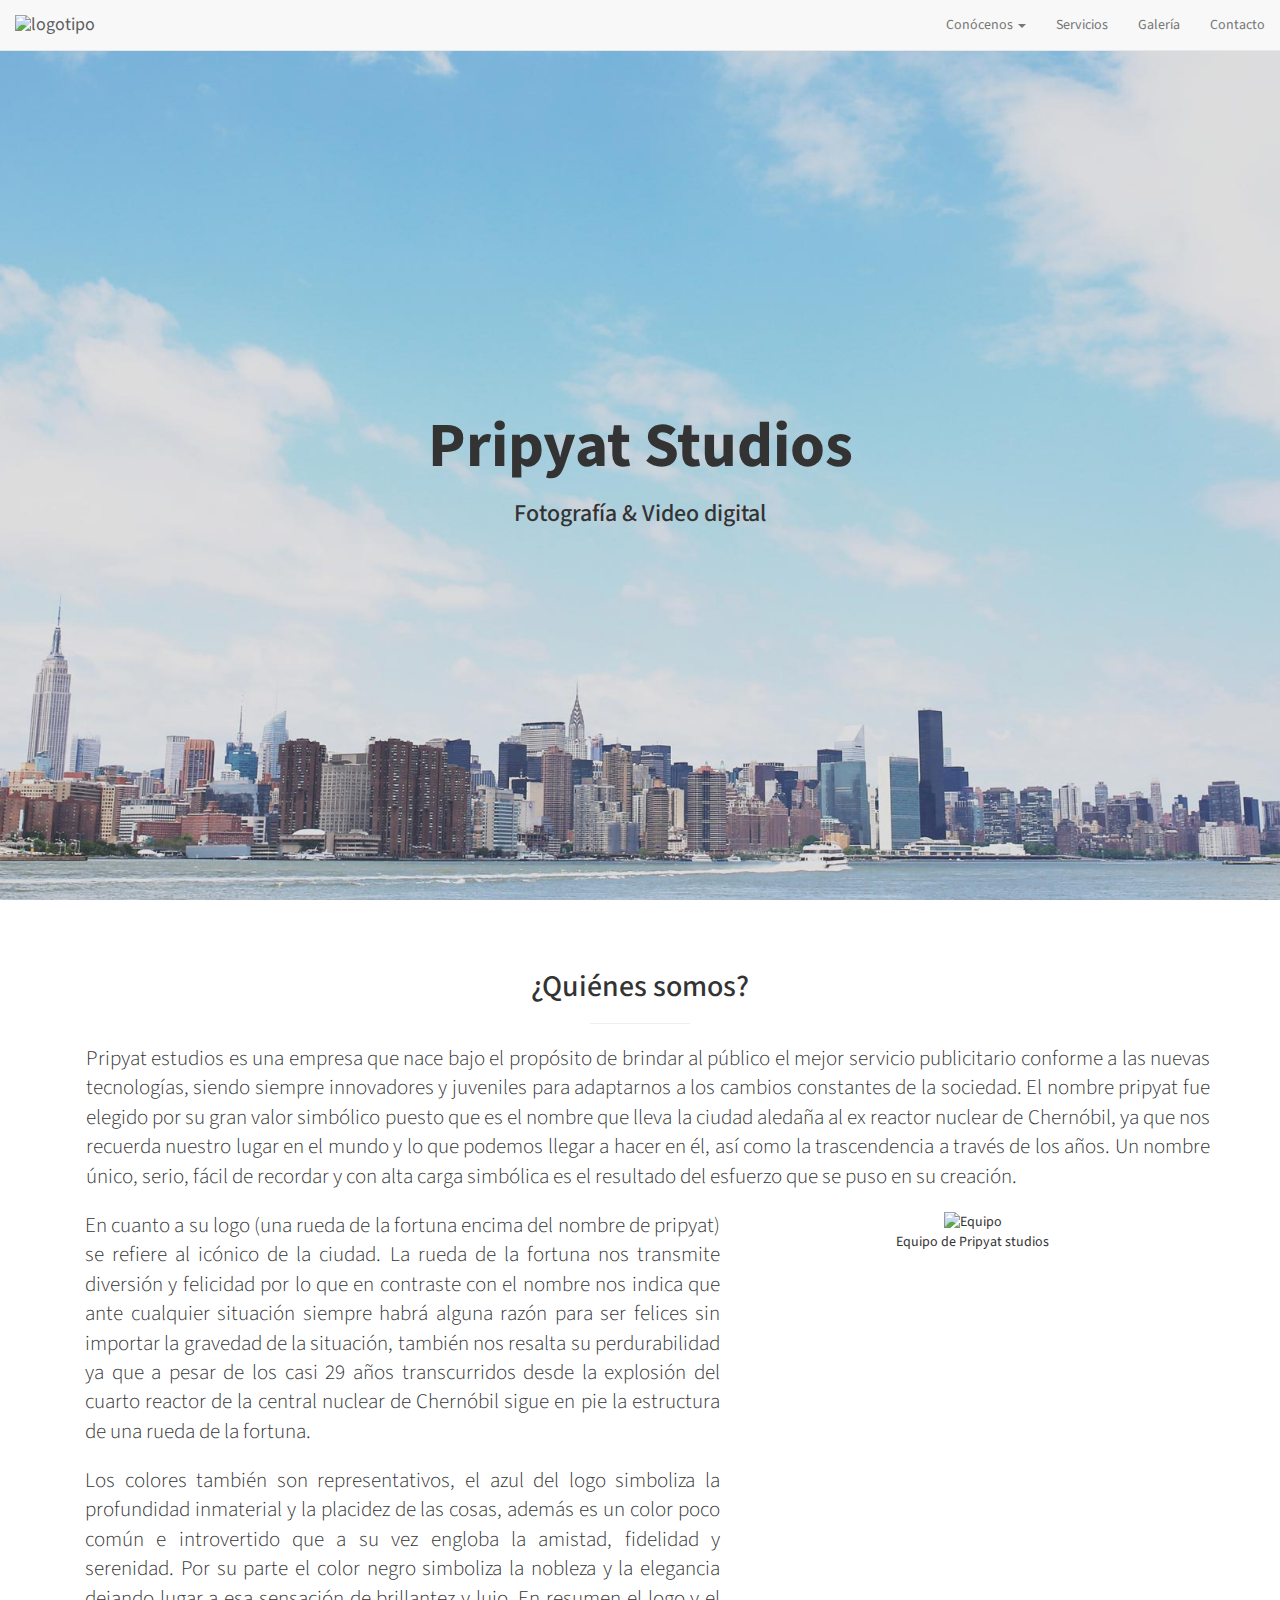
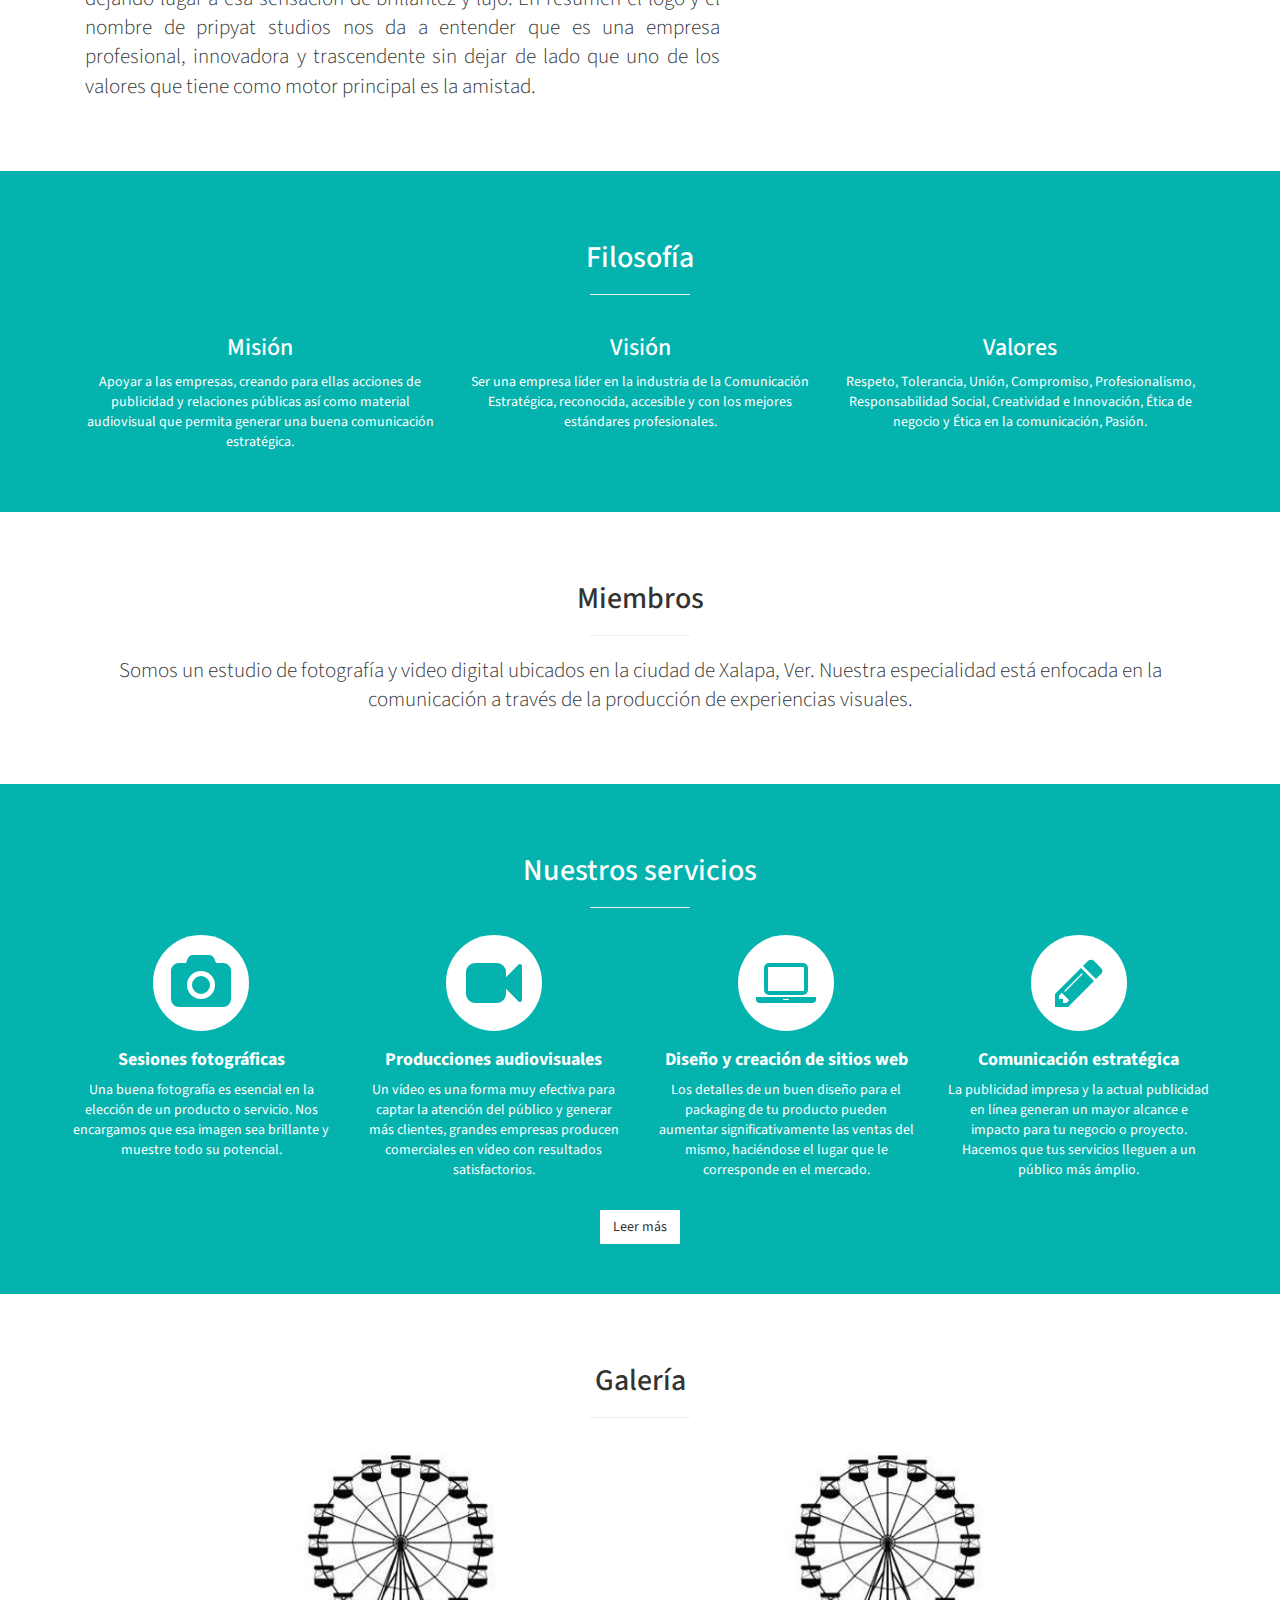
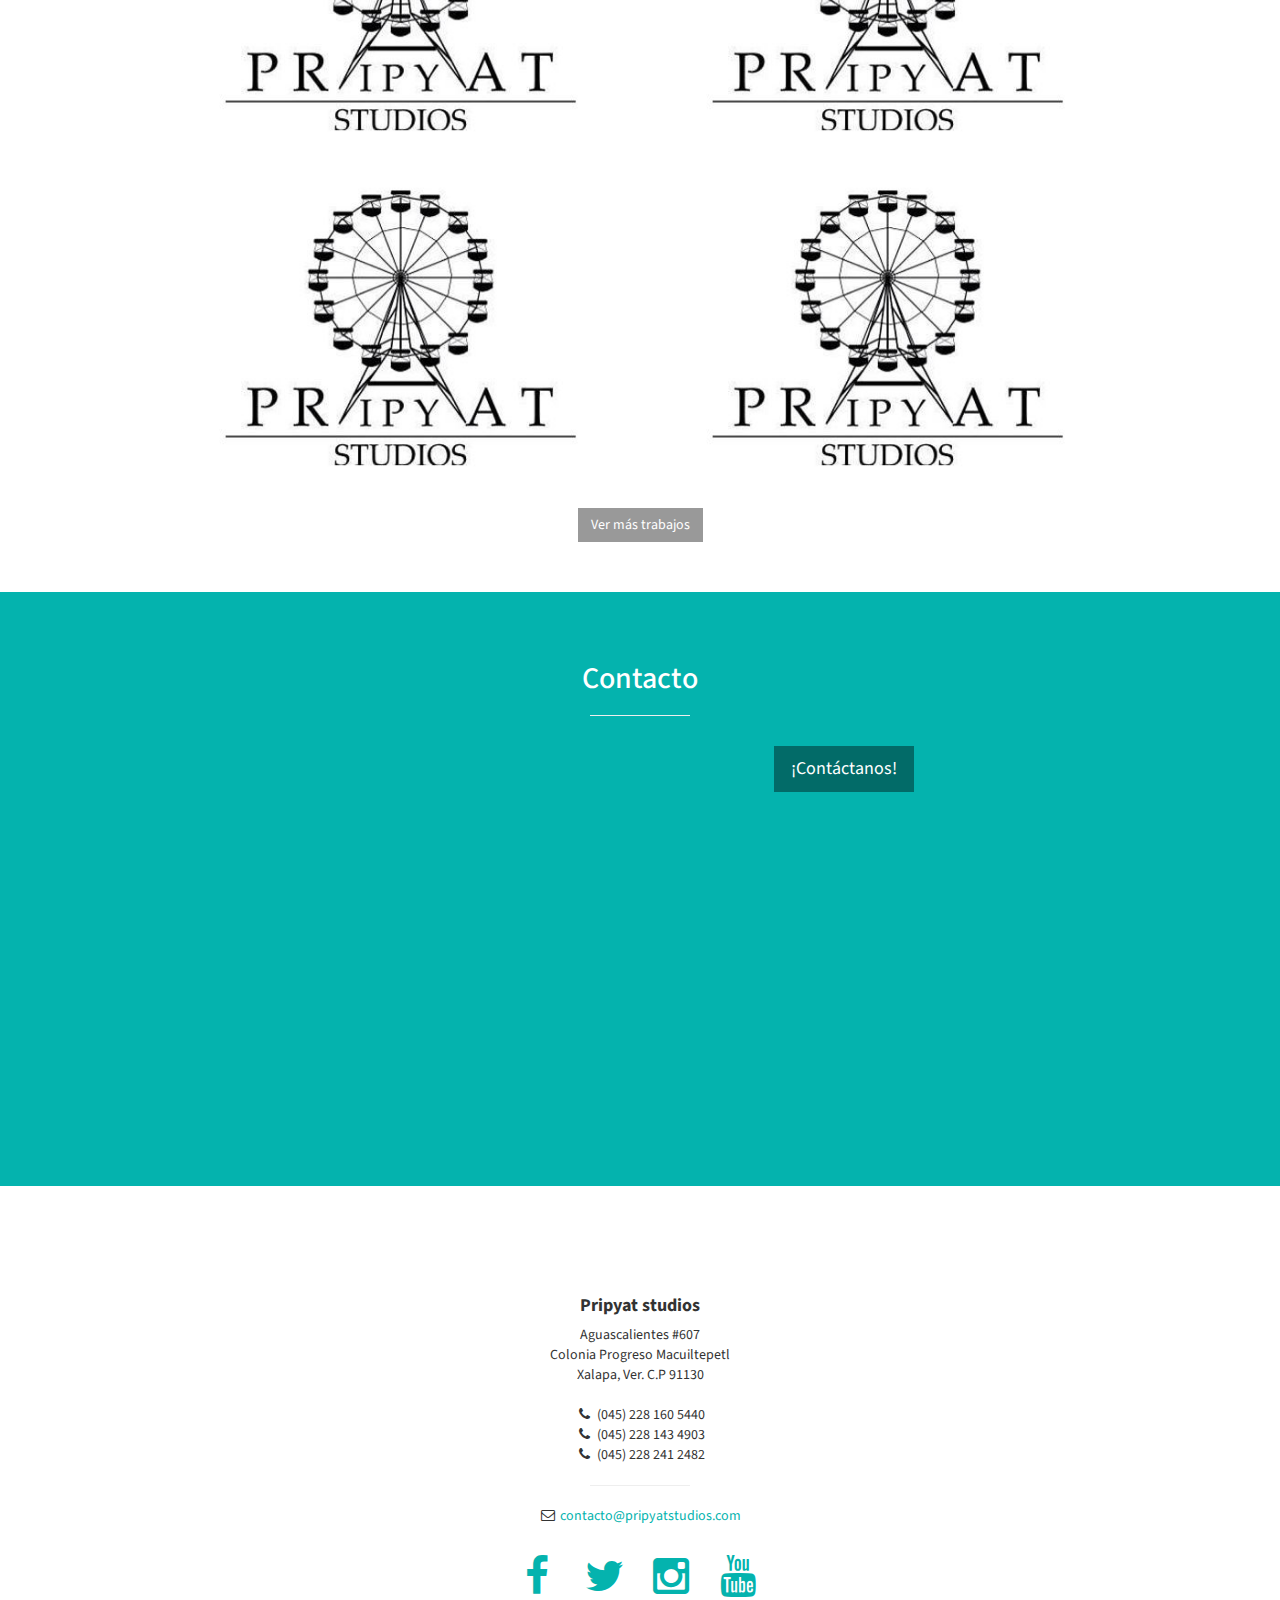
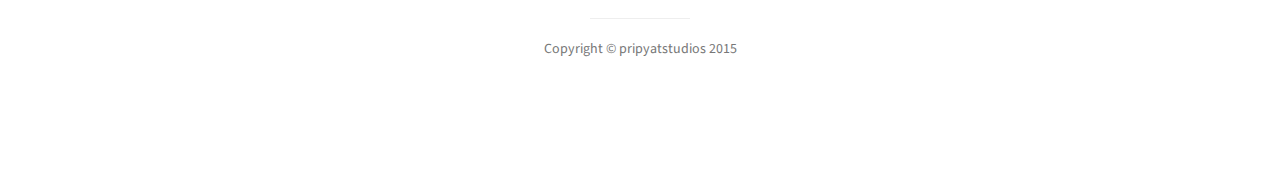
==== commit 804af138: "Add files, remove files and add social networks and information into the page." ====
--- a/index.html
+++ b/index.html
@@ -26,27 +26,27 @@
                     <span class="icon-bar"></span>
                     <span class="icon-bar"></span>
                 </button>
-                <a class="navbar-brand" href="#">Brand</a>
+                <img class="navbar-brand" src="img/logotipo" alt="logotipo">
             </div>
 
             <!-- Collect the nav links, forms, and other content for toggling -->
-            <ul class="nav navbar-nav navbar-right">
-                    <li><a href="#">Link</a></li>
+            <div class="collapse navbar-collapse" id="bs-example-navbar-collapse-1">
+                <ul class="nav navbar-nav navbar-right">
                     <li class="dropdown">
-                        <a href="#" class="dropdown-toggle" data-toggle="dropdown" role="button" aria-haspopup="true" aria-expanded="false">Dropdown <span class="caret"></span></a>
+                        <a href="#" class="dropdown-toggle" data-toggle="dropdown" role="button" aria-haspopup="true" aria-expanded="false">Conócenos <span class="caret"></span></a>
                         <ul class="dropdown-menu">
-                            <li><a href="#">Action</a></li>
-                            <li><a href="#">Another action</a></li>
-                            <li><a href="#">Something else here</a></li>
-                            <li role="separator" class="divider"></li>
-                            <li><a href="#">Separated link</a></li>
+                            <li><a href="#who">¿Quiénes somos?</a></li>
+                            <li><a href="#philosophy">Filosofía</a></li>
+                            <li><a href="#members">Miembros</a></li>
                         </ul>
                     </li>
+                    <li><a href="#services">Servicios</a></li>
+                    <li><a href="#galery">Galería</a></li>
+                    <li><a href="#contact">Contacto</a></li>
                 </ul>
             </div><!-- /.navbar-collapse -->
         </div><!-- /.container-fluid -->
     </nav>
-    <!-- Navigation -->
 
     <!-- Header -->
     <header id="top" class="header">
@@ -56,27 +56,82 @@
         </div>
     </header>
 
-    <!-- About -->
-    <section id="about" class="about">
-        <div class="container">
-            <div class="row">
-                <div class="col-lg-12 text-center">
-                    <h2>NUESTRO MODELO DE DISEÑO</h2>
-                    <p class="lead">Somos un estudio de fotografía y video digital ubicados en la ciudad de Xalapa, Ver. Nuestra especialidad está enfocada en la comunicación a través de la
-producción de experiencias visuales.  </p>
-                </div>
-            </div>
-            <!-- /.row -->
-        </div>
-        <!-- /.container -->
+<!-- CÓCOCENOS -->
+    <section id="about">
+        <!--<h2 class="principal-title">Conócenos</h2>
+        <hr class="small">-->
+        <!-- ¿Quiénes somos? -->
+        <section id="who" class="about">
+            <div class="container">
+                <div class="row">
+                    <div class="col-lg-12 text-center">
+                        <h2>¿Quiénes somos?</h2>
+                        <hr class="small">
+                        <p id="paragraph" class="lead text-justify">Pripyat estudios es una empresa que nace bajo el propósito de brindar al público el mejor servicio publicitario conforme a las nuevas tecnologías, siendo siempre innovadores y 
+                        juveniles para adaptarnos a los cambios constantes de la sociedad. El nombre pripyat fue elegido por su gran valor simbólico puesto que es el nombre que lleva la ciudad aledaña al ex reactor nuclear de Chernóbil, ya que nos recuerda nuestro lugar en el mundo y lo que podemos llegar a hacer en él, así como la trascendencia a través de los años. Un nombre único, serio, fácil de recordar y con alta carga simbólica es el resultado del esfuerzo que se puso en su creación.</p>
+                        <div class="text-justify col-lg-7">
+                            <p class="lead">En cuanto a su logo (una rueda de la fortuna encima del nombre de pripyat) se refiere al icónico de la ciudad. La rueda de la fortuna nos transmite diversión y felicidad por lo que en contraste con el nombre nos indica que ante cualquier situación siempre habrá alguna razón para ser felices sin importar la gravedad de la situación, también nos resalta su perdurabilidad ya que a pesar 
+                            de los casi 29 años transcurridos desde la explosión del cuarto reactor de la central nuclear 
+                            de Chernóbil sigue en pie la estructura de una rueda de la fortuna.</p>
+                            
+                            <p class="lead">Los colores también son representativos, el azul del logo simboliza la profundidad inmaterial y la placidez de las cosas, además es un color poco común e introvertido que a su vez 
+                            engloba la amistad, fidelidad y serenidad. Por su parte el color negro simboliza la nobleza y la elegancia dejando lugar a esa sensación de brillantez y lujo. En resumen el logo y el nombre de pripyat studios nos da a entender  que es una empresa profesional, innovadora y trascendente sin dejar de lado que uno de los valores que tiene como motor principal es la amistad.</p>
+                        </div>
+                        <figure>
+                            <img src="" alt="Equipo">
+                            <figcaption>Equipo de Pripyat studios</figcaption>
+                        </figure>
+                    </div>
+                </div>
+            </div>
+        </section>
+        <!-- Filosofía -->
+        <section id="philosophy" class="about bg-primary">
+            <div class="container">
+                <div class="row">
+                    <div class="col-lg-12 text-center">
+                        <h2>Filosofía</h2>
+                        <hr class="small">
+                        <div class="col-lg-4 text-center">
+                            <h3>Misión</h3>
+                            <p>Apoyar a las empresas, creando para ellas acciones de publicidad y relaciones públicas 
+                            así como material audiovisual que permita generar una buena comunicación estratégica.</p>
+                        </div>
+                        <div class="col-lg-4 text-center">
+                            <h3>Visión</h3>
+                            <p>Ser una empresa líder en la industria de la Comunicación Estratégica,
+                            reconocida, accesible y con los mejores estándares profesionales.</p>
+                        </div>
+                        <div class="col-lg-4 text-center">
+                            <h3>Valores</h3>
+                            <p>Respeto, Tolerancia, Unión, Compromiso, Profesionalismo, Responsabilidad Social,
+                            Creatividad e Innovación, Ética de negocio y Ética en la comunicación, Pasión.</p>
+                        </div>
+                    </div>
+                </div>
+            </div>
+        </section>
+        <!-- Miembros -->
+        <section id="members" class="about">
+            <div class="container">
+                <div class="row">
+                    <div class="col-lg-12 text-center">
+                        <h2>Miembros</h2>
+                        <hr class="small">
+                        <p class="lead">Somos un estudio de fotografía y video digital ubicados en la ciudad de Xalapa, Ver. Nuestra especialidad está enfocada en la comunicación a través de la
+    producción de experiencias visuales.  </p>
+                    </div>
+                </div>
+            </div>
+        </section>
     </section>
 
-    <!-- Services -->
+    <!-- Servicios -->
     <!-- Font Awesome's stacked icon classes http://fontawesome.io/examples/ -->
     <section id="services" class="services bg-primary">
         <div class="container">
             <div class="row text-center">
-                <div class="col-lg-10 col-lg-offset-1">
+                <div class="col-lg-12">
                     <h2>Nuestros servicios</h2>
                     <hr class="small">
                     <div class="row">
@@ -87,7 +142,7 @@
                                 <i class="fa fa-camera fa-stack-1x text-primary"></i>
                             </span>
                                 <h4>
-                                    <strong>Fotografía</strong>
+                                    <strong>Sesiones fotográficas</strong>
                                 </h4>
                                 <p>Una buena fotografía es esencial en la elección de un producto o servicio. Nos encargamos que esa imagen sea brillante y muestre todo su potencial.</p>
                             </div>
@@ -99,9 +154,21 @@
                                 <i class="fa fa-video-camera fa-stack-1x text-primary"></i>
                             </span>
                                 <h4>
-                                    <strong>Video</strong>
+                                    <strong>Producciones audiovisuales</strong>
                                 </h4>
                                 <p>Un vídeo es una forma muy efectiva para captar la atención del público y generar más clientes, grandes empresas producen comerciales en vídeo con resultados satisfactorios.</p>
+                            </div>
+                        </div>
+                        <div class="col-md-3 col-sm-6">
+                            <div class="service-item">
+                                <span class="fa-stack fa-4x">
+                                <i class="fa fa-circle fa-stack-2x"></i>
+                                <i class="fa fa-laptop fa-stack-1x text-primary"></i>
+                            </span>
+                                <h4>
+                                    <strong>Diseño y creación de sitios web</strong>
+                                </h4>
+                                <p>Los detalles de un buen diseño para el packaging de tu producto pueden aumentar significativamente las ventas del mismo, haciéndose el lugar que le corresponde en el mercado.</p>
                             </div>
                         </div>
                         <div class="col-md-3 col-sm-6">
@@ -111,19 +178,7 @@
                                 <i class="fa fa-pencil fa-stack-1x text-primary"></i>
                             </span>
                                 <h4>
-                                    <strong>Diseño</strong>
-                                </h4>
-                                <p>Los detalles de un buen diseño para el packaging de tu producto pueden aumentar significativamente las ventas del mismo, haciéndose el lugar que le corresponde en el mercado.</p>
-                            </div>
-                        </div>
-                        <div class="col-md-3 col-sm-6">
-                            <div class="service-item">
-                                <span class="fa-stack fa-4x">
-                                <i class="fa fa-circle fa-stack-2x"></i>
-                                <i class="fa fa-laptop fa-stack-1x text-primary"></i>
-                            </span>
-                                <h4>
-                                    <strong>Publicidad</strong>
+                                    <strong>Comunicación estratégica</strong>
                                 </h4>
                                 <p>La publicidad impresa y la actual publicidad en línea generan un mayor alcance e impacto para tu negocio o proyecto. Hacemos que tus servicios lleguen a un público más ámplio.</p>
                             </div>
@@ -139,19 +194,12 @@
         <!-- /.container -->
     </section>
 
-    <!-- Callout 
-    <aside class="callout">
-        <div class="text-vertical-center">
-            <h1>Vertically Centered Text</h1>
-        </div>
-    </aside> -->
-
-    <!-- Portfolio -->
-    <section id="portfolio" class="portfolio">
+    <!-- Galería -->
+    <section id="galery" class="portfolio">
         <div class="container">
             <div class="row">
                 <div class="col-lg-10 col-lg-offset-1 text-center">
-                    <h3>Nuestro trabajo</h3>
+                    <h2>Galería</h2>
                     <hr class="small">
                     <div class="row">
                         <div class="col-md-6">
@@ -194,25 +242,21 @@
     </section>
 
     <!-- Call to Action -->
-    <aside class="call-to-action bg-primary">
-        <div class="container">
-            <div class="row">
-                <div class="col-lg-12 text-center">
-                    <h2>¿Tienes una idea y deseas llevarla a cabo?</h2>
-                    <a href="#" class="btn btn-lg btn-dark">¡Contáctanos!</a>
-                </div>
-            </div>
-        </div>
-    </aside>
-
-    <!-- Map -->
-    <section id="contact" class="map">
-        <iframe src="https://www.google.com/maps/embed?pb=!1m14!1m8!1m3!1d3759.7676534232323!2d-96.9274646!3d19.5515863!3m2!1i1024!2i768!4f13.1!3m3!1m2!1s0x85db2e19222d0049%3A0x9535cfcdad096ec8!2sChihuahua+309!5e0!3m2!1ses-419!2smx!4v1424558669622" width="100%" height="100%" frameborder="0" style="border:0"></iframe>
-        <br />
-        <small>
-            <a href="https://maps.google.com/maps?f=q&amp;source=embed&amp;hl=en&amp;geocode=&amp;q=Twitter,+Inc.,+Market+Street,+San+Francisco,+CA&amp;aq=0&amp;oq=twitter&amp;sll=28.659344,-81.187888&amp;sspn=0.128789,0.264187&amp;ie=UTF8&amp;hq=Twitter,+Inc.,+Market+Street,+San+Francisco,+CA&amp;t=m&amp;z=15&amp;iwloc=A"></a>
-        </small>
-        </iframe>
+    <section id="contact" class="row call-to-action bg-primary">
+        <h2 class="text-center">Contacto</h2>
+        <hr class="small">
+        <!-- Map -->
+        <section class="col-xs-8 col-xs-offset-2 col-md-5 col-md-offset-1 map">
+            <iframe src="https://www.google.com/maps/embed?pb=!1m14!1m8!1m3!1d3759.7676534232323!2d-96.9274646!3d19.5515863!3m2!1i1024!2i768!4f13.1!3m3!1m2!1s0x85db2e19222d0049%3A0x9535cfcdad096ec8!2sChihuahua+309!5e0!3m2!1ses-419!2smx!4v1424558669622" width="100%" height="100%" frameborder="0" style="border:0"></iframe>
+            <br />
+            <small>
+                <a href="https://maps.google.com/maps?f=q&amp;source=embed&amp;hl=en&amp;geocode=&amp;q=Twitter,+Inc.,+Market+Street,+San+Francisco,+CA&amp;aq=0&amp;oq=twitter&amp;sll=28.659344,-81.187888&amp;sspn=0.128789,0.264187&amp;ie=UTF8&amp;hq=Twitter,+Inc.,+Market+Street,+San+Francisco,+CA&amp;t=m&amp;z=15&amp;iwloc=A"></a>
+            </small>
+            </iframe>
+        </section>
+        <section class="col-lg-5 col-lg-offset-1">
+            <a href="#" class="btn btn-lg btn-dark">¡Contáctanos!</a>
+        </section>
     </section>
 
     <!-- Footer -->
@@ -222,20 +266,28 @@
                 <div class="col-lg-10 col-lg-offset-1 text-center">
                     <h4><strong>Pripyat studios</strong>
                     </h4>
-                    <p>Chihuahua #309<br>Colonia Progreso Macuiltepetl<br>Xalapa, Ver. C.P 91130</p>
+                    <address>Aguascalientes #607<br>Colonia Progreso Macuiltepetl<br>Xalapa, Ver. C.P 91130</address>
                     <ul class="list-unstyled">
-                        <li><i class="fa fa-phone fa-fw"></i> (045) 235 107 3461</li>
-                        <li><i class="fa fa-phone fa-fw"></i> (01) 228 000 0000</li>
-                        <li><i class="fa fa-envelope-o fa-fw"></i>  <a href="pripyatstudios@gmail.com">pripyatstudios@gmail.com</a>
+                        <li><i class="fa fa-phone fa-fw"></i> (045) 228 160 5440</li>
+                        <li><i class="fa fa-phone fa-fw"></i> (045) 228 143 4903</li>
+                        <li><i class="fa fa-phone fa-fw"></i> (045) 228 241 2482</li>
+                        <hr class="small">
+                        <li><i class="fa fa-envelope-o fa-fw"></i>  <a href="#">contacto@pripyatstudios.com</a>
                         </li>
                     </ul>
                     <br>
                     <ul class="list-inline">
                         <li>
-                            <a href="#"><i class="fa fa-facebook fa-fw fa-3x"></i></a>
+                            <a href="https://www.facebook.com/pripyatstudios" target="blank"><i class="fa fa-facebook fa-fw fa-3x"></i></a>
                         </li>
                         <li>
-                            <a href="#"><i class="fa fa-twitter fa-fw fa-3x"></i></a>
+                            <a href="https://twitter.com/PripyatStudios" target="blank"><i class="fa fa-twitter fa-fw fa-3x"></i></a>
+                        </li>
+                        <li>
+                            <a href="https://instagram.com/pripyatstudios" target ="blank"><i class="fa fa-instagram fa-fw fa-3x"></i></a>
+                        </li>
+                        <li>
+                            <a href="https://www.youtube.com/channel/pripyatstudios" target="blank"><i class="fa fa-youtube fa-fw fa-3x"></i></a>
                         </li>
                     </ul>
                     <hr class="small">
@@ -245,26 +297,10 @@
         </div>
     </footer>
 
-    <!-- jQuery -->
     <script src="js/jquery.js"></script>
-
-    <!-- Bootstrap Core JavaScript -->
     <script src="js/bootstrap.min.js"></script>
-
     <!-- Custom Theme JavaScript -->
     <script>
-    // Closes the sidebar menu
-    $("#menu-close").click(function(e) {
-        e.preventDefault();
-        $("#sidebar-wrapper").toggleClass("active");
-    });
-
-    // Opens the sidebar menu
-    $("#menu-toggle").click(function(e) {
-        e.preventDefault();
-        $("#sidebar-wrapper").toggleClass("active");
-    });
-
     // Scrolls to the selected menu item on the page
     $(function() {
         $('a[href*=#]:not([href=#])').click(function() {
@@ -282,7 +318,5 @@
         });
     });
     </script>
-
 </body>
-
-</html>
+</html>--- a/css/stylish-portfolio.css
+++ b/css/stylish-portfolio.css
@@ -14,7 +14,7 @@
 
 body {
     font-family: "Source Sans Pro","Helvetica Neue",Helvetica,Arial,sans-serif;
-    padding-top: 70px;
+    padding-top: 50px;
 }
 
 .text-vertical-center {
@@ -64,85 +64,11 @@
     max-width: 100px;
 }
 
-/* Side Menu */
-
-#sidebar-wrapper {
-    z-index: 1000;
-    position: fixed;
-    right: 0;
-    width: 250px;
-    height: 100%;
-    margin-right: -250px;
-    overflow-y: auto;
-    background: #222;
-    -webkit-transition: all 0.4s ease 0s;
-    -moz-transition: all 0.4s ease 0s;
-    -ms-transition: all 0.4s ease 0s;
-    -o-transition: all 0.4s ease 0s;
-    transition: all 0.4s ease 0s;
-}
-
-.sidebar-nav {
-    position: absolute;
-    top: 0;
-    width: 250px;
-    margin: 0;
-    padding: 0;
-    list-style: none;
-}
-
-.sidebar-nav li {
-    text-indent: 20px;
-    line-height: 40px;
-}
-
-.sidebar-nav li a {
-    display: block;
-    text-decoration: none;
-    color: #999;
-}
-
-.sidebar-nav li a:hover {
-    text-decoration: none;
-    color: #fff;
-    background: rgba(255,255,255,0.2);
-}
-
-.sidebar-nav li a:active,
-.sidebar-nav li a:focus {
-    text-decoration: none;
-}
-
-.sidebar-nav > .sidebar-brand {
-    height: 55px;
-    font-size: 18px;
-    line-height: 55px;
-}
-
-.sidebar-nav > .sidebar-brand a {
-    color: #999;
-}
-
-.sidebar-nav > .sidebar-brand a:hover {
-    color: #fff;
-    background: none;
-}
-
 #menu-toggle {
     z-index: 1;
     position: fixed;
     top: 0;
     right: 0;
-}
-
-#sidebar-wrapper.active {
-    right: 250px;
-    width: 250px;
-    -webkit-transition: all 0.4s ease 0s;
-    -moz-transition: all 0.4s ease 0s;
-    -ms-transition: all 0.4s ease 0s;
-    -o-transition: all 0.4s ease 0s;
-    transition: all 0.4s ease 0s;
 }
 
 .toggle {
@@ -156,7 +82,7 @@
     position: relative;
     width: 100%;
     height: 100%;
-    background: url(../img/bg.jpg) no-repeat center center scroll;
+    background: url(../img/bg1.jpg) no-repeat center center scroll;
     -webkit-background-size: cover;
     -moz-background-size: cover;
     background-size: cover;
@@ -177,20 +103,6 @@
 
 .service-item {
     margin-bottom: 30px;
-}
-
-/* Callout */
-
-.callout {
-    display: table;
-    width: 100%;
-    height: 400px;
-    color: #fff;
-    background: url(../img/callout.jpg) no-repeat center center scroll;
-    -webkit-background-size: cover;
-    -moz-background-size: cover;
-    background-size: cover;
-    -o-background-size: cover;
 }
 
 /* Portfolio */
@@ -224,25 +136,46 @@
 /* Map */
 
 .map {
-    height: 500px;
+    padding-top: 2%;
+    height: 400px;
 }
 
 .bg-primary {
-    background: #33B77A
+    background: #04B3AE;
 }
 
+/*.principal-title {
+    color: #000000;
+    font-size: 3em;
+    text-align: center;
+}*/
+
 .text-primary {
-    color: #33B77A;
+    color: #04B3AE;
 }
 
 a:focus, a:hover {
-    color: #337C52;
+    color: #04BFFE;
 }
 
 a {
-    color: #33B77A;
+    color: #04B3AE;
 }
 
+/* id Section */
+
+
+#who {
+    background-color: #FFFFFF;
+}
+
+#philosophy {
+    color: #FFFFFF;
+}
+
+#paragraph {
+    padding-left: 0.75em;
+}
 
 @media(max-width:768px) {
     .map {
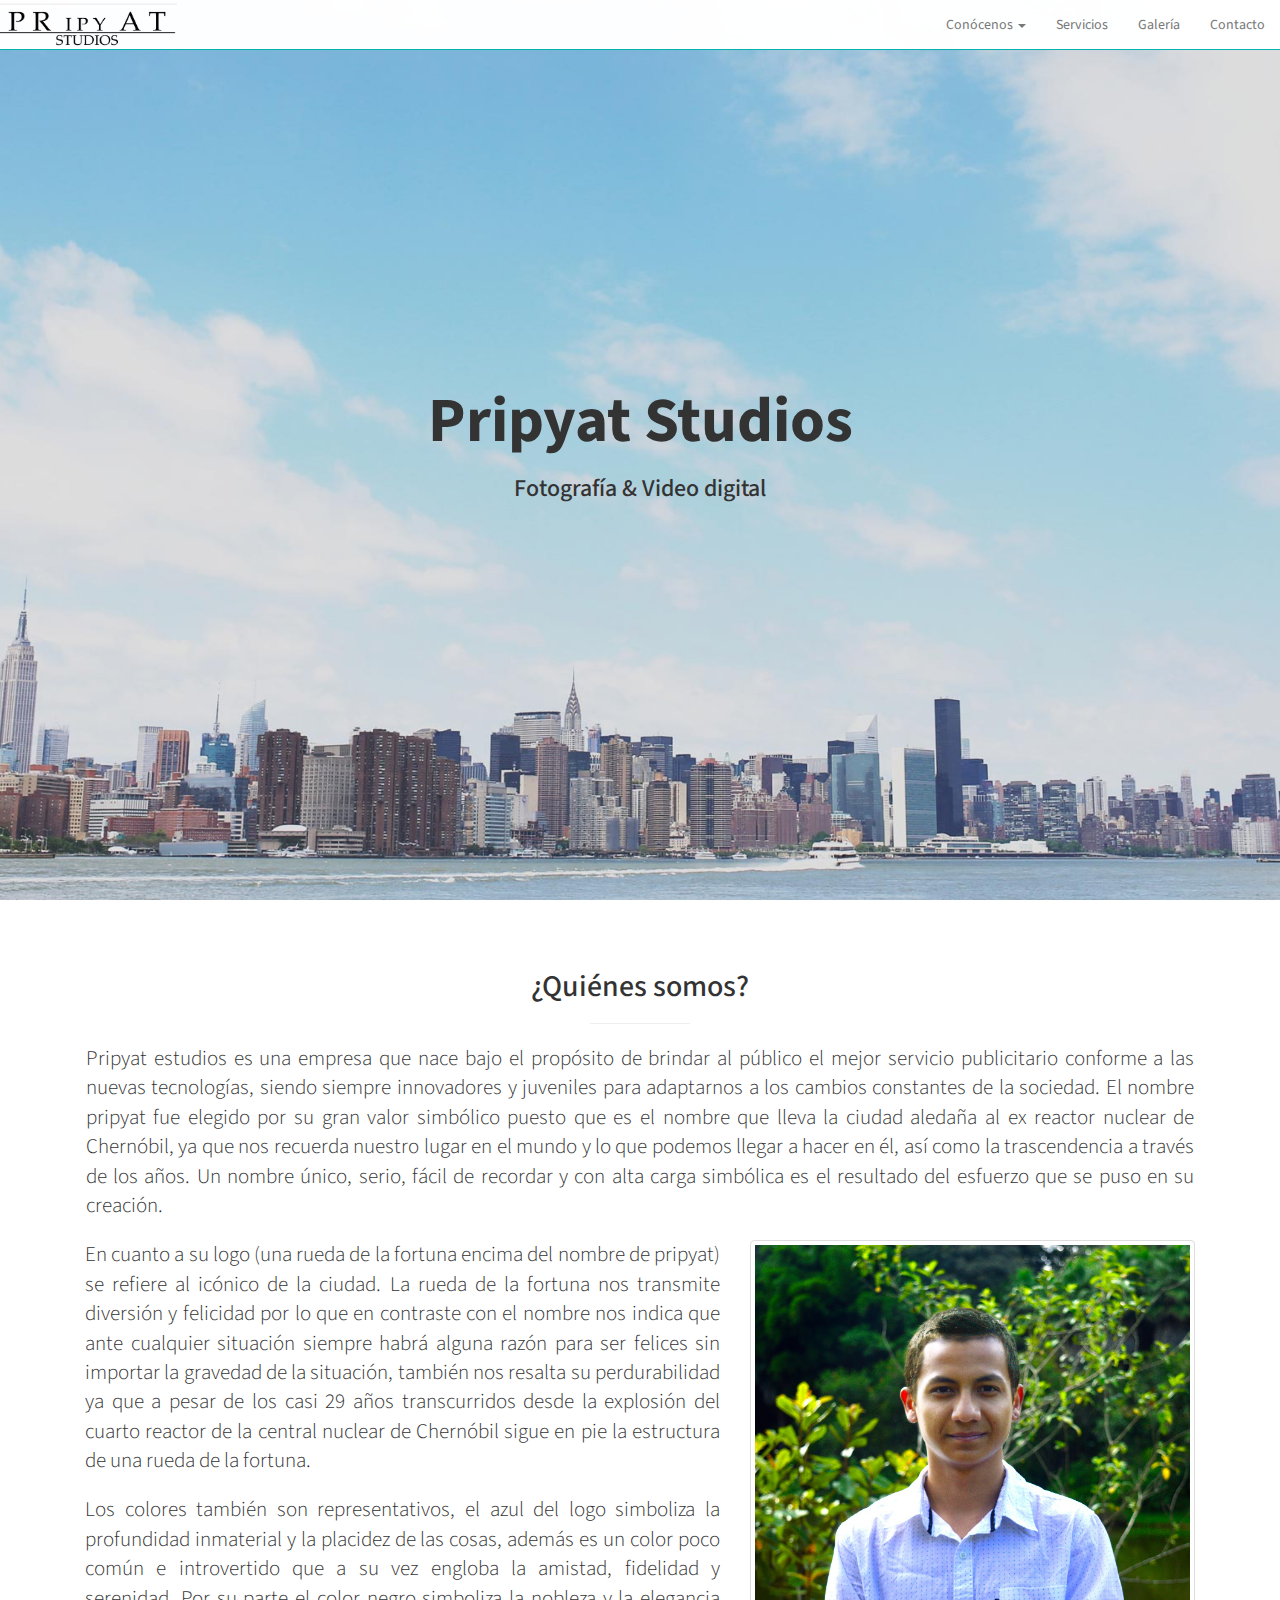
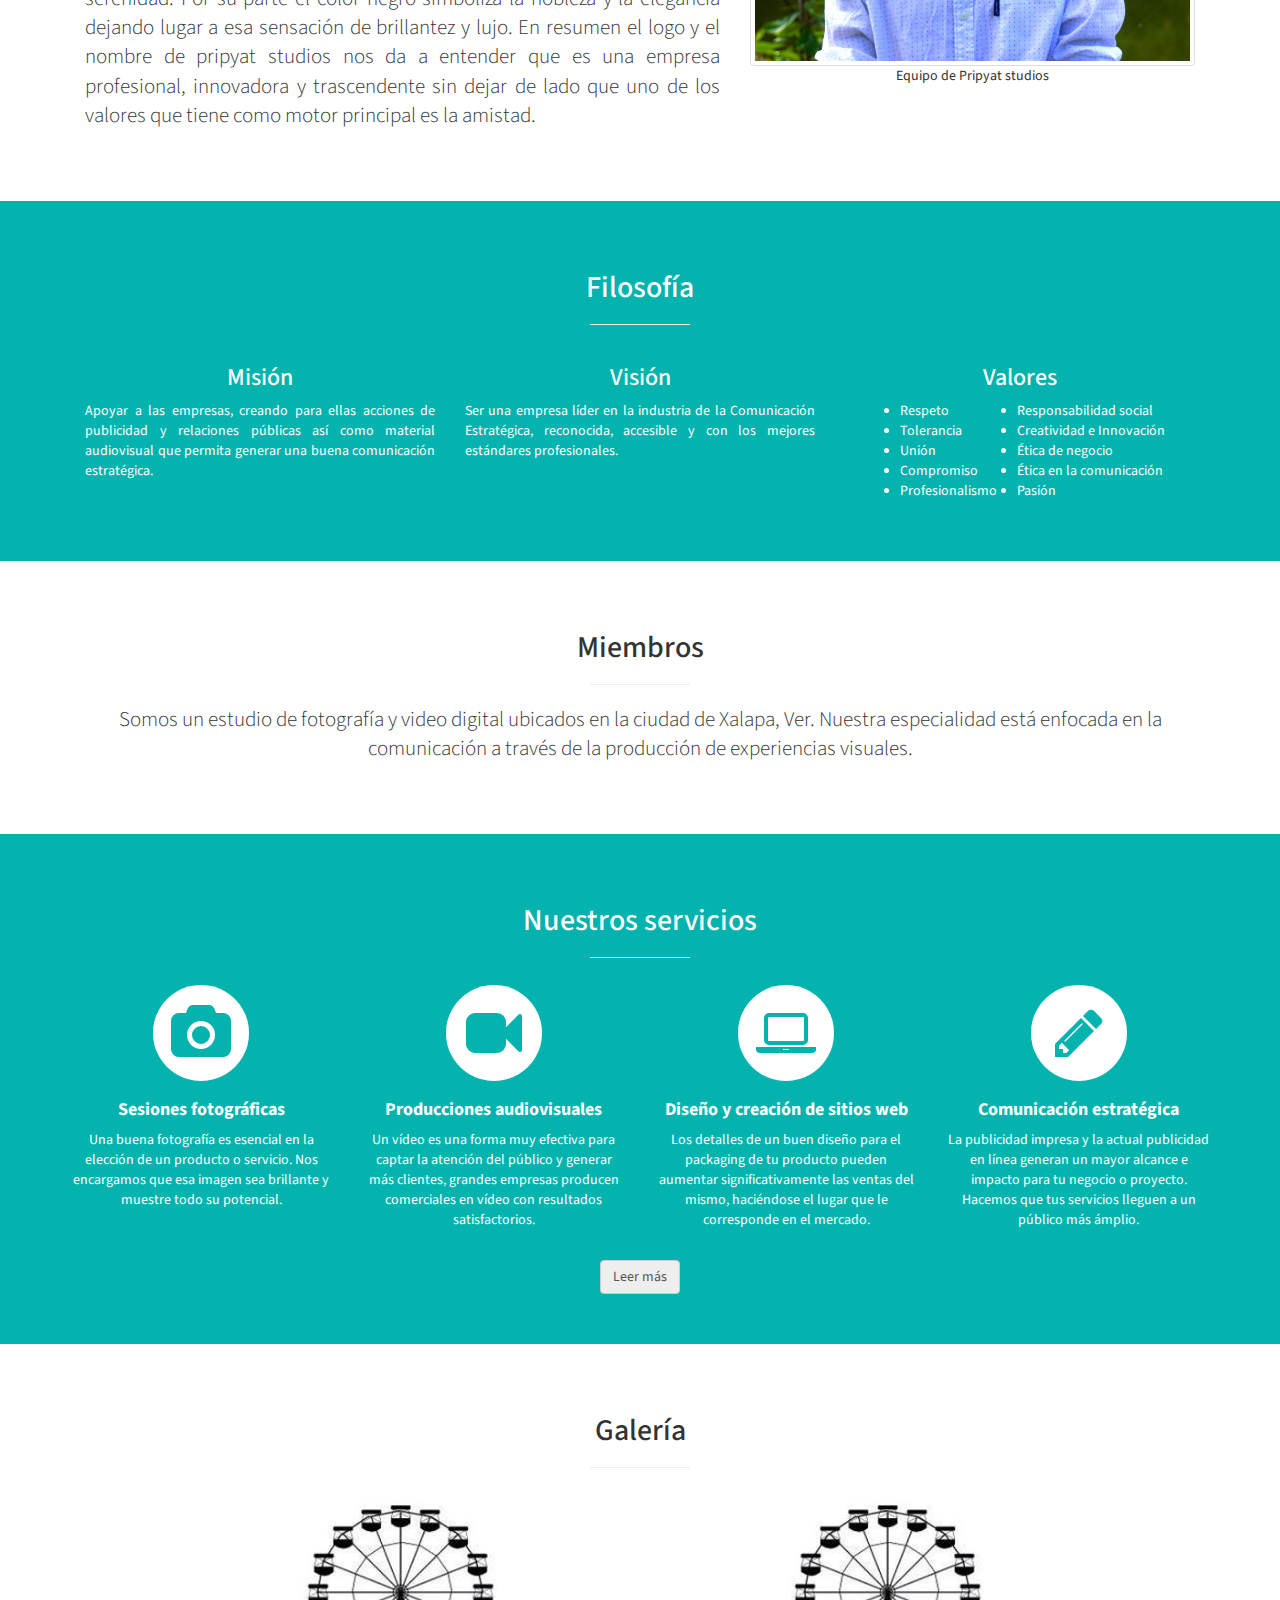
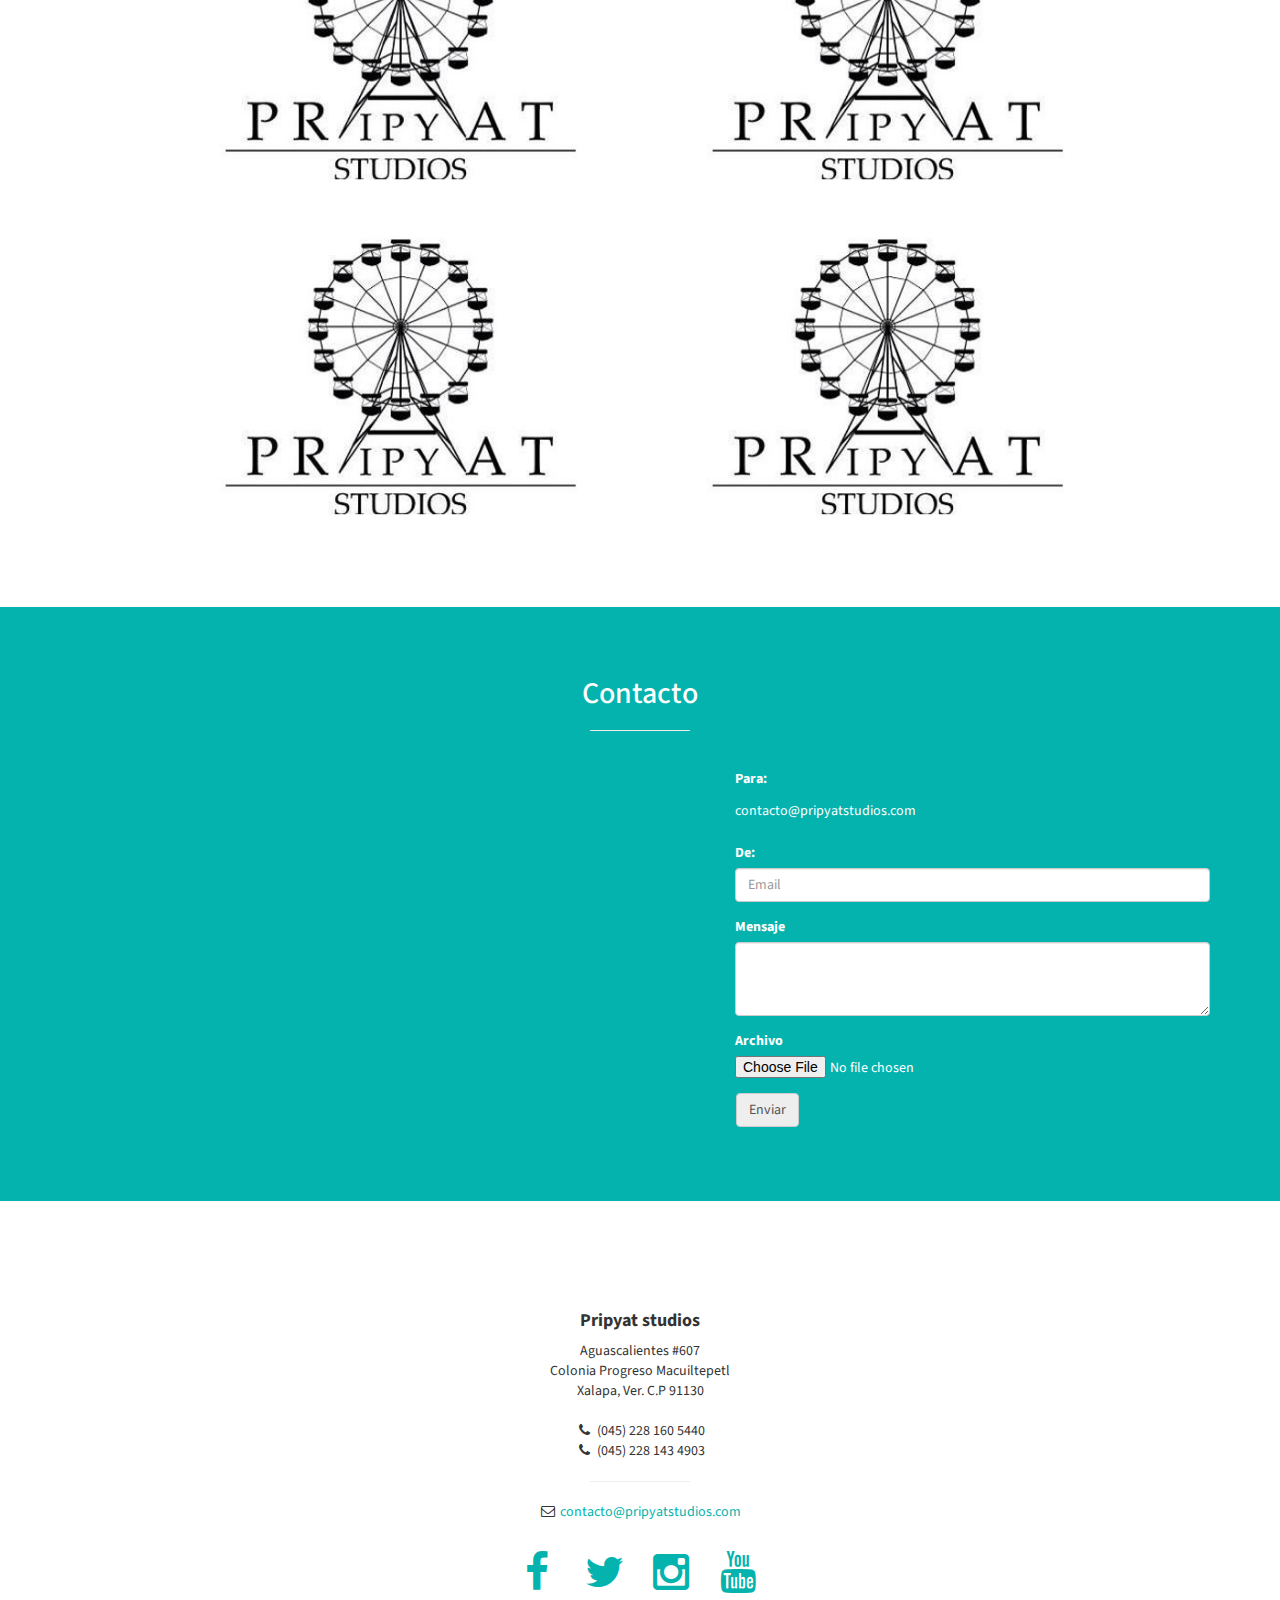
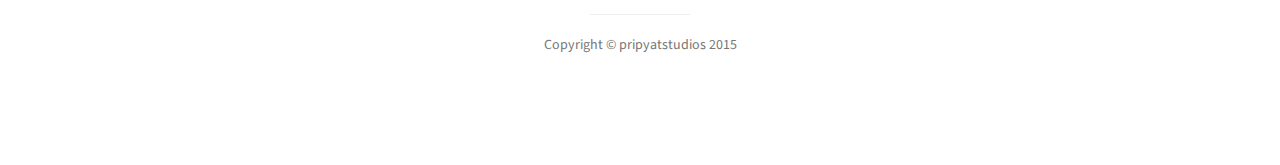
==== commit 510363c9: "style" ====
--- a/index.html
+++ b/index.html
@@ -26,7 +26,7 @@
                     <span class="icon-bar"></span>
                     <span class="icon-bar"></span>
                 </button>
-                <img class="navbar-brand" src="img/logotipo" alt="logotipo">
+                <a href="#"><img class="navbar-brand brand" src="img/logotipo.png" alt="logotipo"></a>
             </div>
 
             <!-- Collect the nav links, forms, and other content for toggling -->
@@ -77,8 +77,8 @@
                             <p class="lead">Los colores también son representativos, el azul del logo simboliza la profundidad inmaterial y la placidez de las cosas, además es un color poco común e introvertido que a su vez 
                             engloba la amistad, fidelidad y serenidad. Por su parte el color negro simboliza la nobleza y la elegancia dejando lugar a esa sensación de brillantez y lujo. En resumen el logo y el nombre de pripyat studios nos da a entender  que es una empresa profesional, innovadora y trascendente sin dejar de lado que uno de los valores que tiene como motor principal es la amistad.</p>
                         </div>
-                        <figure>
-                            <img src="" alt="Equipo">
+                        <figure class="col-lg-5">
+                            <img class="img-responsive img-rounded img-thumbnail" src="img/uriel3.jpg" alt="Equipo">
                             <figcaption>Equipo de Pripyat studios</figcaption>
                         </figure>
                     </div>
@@ -89,23 +89,39 @@
         <section id="philosophy" class="about bg-primary">
             <div class="container">
                 <div class="row">
-                    <div class="col-lg-12 text-center">
-                        <h2>Filosofía</h2>
+                    <div class="col-lg-12 text-justify">
+                        <h2 class="text-center">Filosofía</h2>
                         <hr class="small">
-                        <div class="col-lg-4 text-center">
-                            <h3>Misión</h3>
+                        <div class="col-lg-4">
+                            <h3 class="text-center">Misión</h3>
                             <p>Apoyar a las empresas, creando para ellas acciones de publicidad y relaciones públicas 
                             así como material audiovisual que permita generar una buena comunicación estratégica.</p>
                         </div>
-                        <div class="col-lg-4 text-center">
-                            <h3>Visión</h3>
+                        <div class="col-lg-4">
+                            <h3 class="text-center">Visión</h3>
                             <p>Ser una empresa líder en la industria de la Comunicación Estratégica,
                             reconocida, accesible y con los mejores estándares profesionales.</p>
                         </div>
-                        <div class="col-lg-4 text-center">
-                            <h3>Valores</h3>
-                            <p>Respeto, Tolerancia, Unión, Compromiso, Profesionalismo, Responsabilidad Social,
-                            Creatividad e Innovación, Ética de negocio y Ética en la comunicación, Pasión.</p>
+                        <div class="col-lg-4">
+                            <h3 class="text-center">Valores</h3>
+                            <div class="col-lg-4">
+                                <ul>
+                                    <li>Respeto</li>
+                                    <li>Tolerancia</li>
+                                    <li>Unión</li>
+                                    <li>Compromiso</li>
+                                    <li>Profesionalismo</li>
+                                </ul>
+                            </div>
+                            <div class="col-lg-8">
+                                <ul>
+                                    <li>Responsabilidad social</li>
+                                    <li>Creatividad e Innovación</li>
+                                    <li>Ética de negocio</li>
+                                    <li>Ética en la comunicación</li>
+                                    <li>Pasión</li>
+                                </ul>
+                            </div>
                         </div>
                     </div>
                 </div>
@@ -184,7 +200,7 @@
                             </div>
                         </div>
                     </div>
-                    <div><a href="#" class="btn btn-light">Leer más</a></div>
+                    <div><a href="#" class="btn btn-primary btn-custom">Leer más</a></div>
                     <!-- /.row (nested) -->
                 </div>
                 <!-- /.col-lg-10 -->
@@ -232,7 +248,6 @@
                         </div>
                     </div>
                     <!-- /.row (nested) -->
-                    <a href="#" class="btn btn-dark">Ver más trabajos</a>
                 </div>
                 <!-- /.col-lg-10 -->
             </div>
@@ -242,21 +257,43 @@
     </section>
 
     <!-- Call to Action -->
-    <section id="contact" class="row call-to-action bg-primary">
-        <h2 class="text-center">Contacto</h2>
-        <hr class="small">
-        <!-- Map -->
-        <section class="col-xs-8 col-xs-offset-2 col-md-5 col-md-offset-1 map">
-            <iframe src="https://www.google.com/maps/embed?pb=!1m14!1m8!1m3!1d3759.7676534232323!2d-96.9274646!3d19.5515863!3m2!1i1024!2i768!4f13.1!3m3!1m2!1s0x85db2e19222d0049%3A0x9535cfcdad096ec8!2sChihuahua+309!5e0!3m2!1ses-419!2smx!4v1424558669622" width="100%" height="100%" frameborder="0" style="border:0"></iframe>
-            <br />
-            <small>
-                <a href="https://maps.google.com/maps?f=q&amp;source=embed&amp;hl=en&amp;geocode=&amp;q=Twitter,+Inc.,+Market+Street,+San+Francisco,+CA&amp;aq=0&amp;oq=twitter&amp;sll=28.659344,-81.187888&amp;sspn=0.128789,0.264187&amp;ie=UTF8&amp;hq=Twitter,+Inc.,+Market+Street,+San+Francisco,+CA&amp;t=m&amp;z=15&amp;iwloc=A"></a>
-            </small>
-            </iframe>
-        </section>
-        <section class="col-lg-5 col-lg-offset-1">
-            <a href="#" class="btn btn-lg btn-dark">¡Contáctanos!</a>
-        </section>
+    <section id="contact" class="call-to-action bg-primary">
+        <div class="container">
+            <div class="row">
+                <div class="col-md-12">
+                    <h2 class="text-center">Contacto</h2>
+                    <hr class="small">
+                    <!-- Map -->
+                    <div class="col-xd-12 col-md-6 map">
+                        <iframe scrolling="no" marginheight="0" marginwidth="0" src="https://maps.google.com/maps?f=q&amp;source=s_q&amp;hl=en&amp;geocode=&amp;q=Aguascalientes+607,Progreso+Macuiltepetl&amp;aq=0&amp;oq=twitter&amp;sll=19.5508979,-96.9220787&amp;sspn=0.128789,0.264187&amp;ie=UTF8&amp;hq=Twitter,+Inc.,+Market+Street,+San+Francisco,+CA&amp;t=m&amp;z=15&amp;iwloc=A&amp;output=embed" frameborder="0" height="100%" width="100%"></iframe>
+                        <small>
+                            <a href="https://maps.google.com/maps?f=q&amp;source=embed&amp;hl=en&amp;geocode=&amp;q=Aguascalientes+607,Progreso+Macuiltepetl&amp;aq=0&amp;oq=twitter&amp;sll=19.5508979,-96.9220787&amp;sspn=0.128789,0.264187&amp;ie=UTF8&amp;hq=Twitter,+Inc.,+Market+Street,+San+Francisco,+CA&amp;t=m&amp;z=15&amp;iwloc=A"></a>
+                        </small>
+                    </div>
+                    <div class="col-xs-12 col-md-5 col-md-offset-1">
+                        <form action="mailto:contacto@pripyatstudios.com" method="post" class="form-horizontal">
+                            <div class="form-group">
+                                <label>Para:</label>
+                                <p class="form-control-static">contacto@pripyatstudios.com</p>
+                            </div>
+                            <div class="form-group">
+                                <label for="exampleInputEmail1">De:</label>
+                                <input type="email" class="form-control" id="exampleInputEmail1" placeholder="Email">
+                            </div>
+                            <div class="form-group">
+                                <label for="message">Mensaje</label>
+                                <textarea id="message" class="form-control" rows="3"></textarea>
+                            </div>
+                            <div class="form-group">
+                                <label for="exampleInputFile">Archivo</label>
+                                <input type="file" id="exampleInputFile">
+                            </div>
+                            <button  id="send" type="submit" value="send" class="btn btn-primary btn-custom">Enviar</button>
+                        </form>
+                    </div>  
+                </div>
+            </div>
+        </div>
     </section>
 
     <!-- Footer -->
@@ -270,7 +307,6 @@
                     <ul class="list-unstyled">
                         <li><i class="fa fa-phone fa-fw"></i> (045) 228 160 5440</li>
                         <li><i class="fa fa-phone fa-fw"></i> (045) 228 143 4903</li>
-                        <li><i class="fa fa-phone fa-fw"></i> (045) 228 241 2482</li>
                         <hr class="small">
                         <li><i class="fa fa-envelope-o fa-fw"></i>  <a href="#">contacto@pripyatstudios.com</a>
                         </li>
@@ -300,23 +336,6 @@
     <script src="js/jquery.js"></script>
     <script src="js/bootstrap.min.js"></script>
     <!-- Custom Theme JavaScript -->
-    <script>
-    // Scrolls to the selected menu item on the page
-    $(function() {
-        $('a[href*=#]:not([href=#])').click(function() {
-            if (location.pathname.replace(/^\//, '') == this.pathname.replace(/^\//, '') || location.hostname == this.hostname) {
-
-                var target = $(this.hash);
-                target = target.length ? target : $('[name=' + this.hash.slice(1) + ']');
-                if (target.length) {
-                    $('html,body').animate({
-                        scrollTop: target.offset().top
-                    }, 1000);
-                    return false;
-                }
-            }
-        });
-    });
-    </script>
+    <script src="js/scripts.js"></script>
 </body>
 </html>--- a/css/stylish-portfolio.css
+++ b/css/stylish-portfolio.css
@@ -14,7 +14,43 @@
 
 body {
     font-family: "Source Sans Pro","Helvetica Neue",Helvetica,Arial,sans-serif;
-    padding-top: 50px;
+}
+
+a:focus, a:hover {
+    color: #04BFFE;
+}
+
+a {
+    color: #04B3AE;
+}
+
+/* Footer */
+
+footer {
+    padding: 100px 0;
+}
+
+/* Custom Horizontal Rule */
+
+hr.small {
+    max-width: 100px;
+}
+
+nav, .nabvar, .navbar-default, .navbar-fixed-top{
+    background: linear-gradient(rgba(04,179,173, 255), rgba(04,179,173,0));
+    border: none;
+    color: #FFFFFF;
+    height: 60px;
+    opacity: 0.5;
+    transition: 0.2s ease-in;
+}
+
+nav:hover, .navbar:hover, .navbar-default:hover, .navbar-fixed-top:hover {
+    background: #FFFFFF;
+    border-bottom: 1px solid #04B3AE;
+    height: 50px;
+    opacity: 0.99;
+    color: #04BFFE;
 }
 
 .text-vertical-center {
@@ -58,18 +94,7 @@
     background-color: rgba(255,255,255,0.8);
 }
 
-/* Custom Horizontal Rule */
-
-hr.small {
-    max-width: 100px;
-}
-
-#menu-toggle {
-    z-index: 1;
-    position: fixed;
-    top: 0;
-    right: 0;
-}
+
 
 .toggle {
     margin: 5px 5px 0 0;
@@ -95,6 +120,18 @@
     padding: 50px 0;
 }
 
+.text-primary {
+    -moz-transition: 0.5s ease-in;
+    -webkit-transition: 0.5s ease-in;
+    transition: 0.5s ease-in;
+}
+
+.text-primary:hover {
+    -moz-transform: rotateY(180deg);
+    -webkit-transform: rotateY(180deg);
+    transform: rotateY(180deg);
+}
+
 /* Services */
 
 .services {
@@ -127,10 +164,6 @@
 
 .call-to-action {
     padding: 50px 0;
-}
-
-.call-to-action .btn {
-    margin: 10px;
 }
 
 /* Map */
@@ -144,26 +177,44 @@
     background: #04B3AE;
 }
 
-/*.principal-title {
-    color: #000000;
-    font-size: 3em;
-    text-align: center;
-}*/
+.brand {
+    padding: 4% 8%;
+    -moz-transition: 0.25s ease-in;
+    -webkit-transition: 0.25s ease-in;
+    transition: 0.25s ease-in;
+}
+
+.brand:hover {
+    -moz-transform: scale(1.25, 1.25);
+    -webkit-transform: scale(1.25, 1.25);
+    transform: scale(1.25, 1.25);
+}
 
 .text-primary {
     color: #04B3AE;
 }
 
-a:focus, a:hover {
-    color: #04BFFE;
-}
-
-a {
-    color: #04B3AE;
+.form-horizontal {
+    padding-top: 4%;
+}
+
+.form-horizontal button{
+    margin-left: -14px;
+}
+
+.btn-custom {
+    background-color: #EEEEEE;
+    border-color: #CCCCCC;
+    color: #555555;
+}
+
+.btn-custom:hover, .btn-custom:focus {
+    background-color: #FFFFFF;
+    border-color: #CCCCCC;
+    color: #444444;
 }
 
 /* id Section */
-
 
 #who {
     background-color: #FFFFFF;
@@ -174,17 +225,11 @@
 }
 
 #paragraph {
-    padding-left: 0.75em;
+    padding: 0 0.75em;
 }
 
 @media(max-width:768px) {
     .map {
-        height: 75%;
+        height: 80%;
     }
-}
-
-/* Footer */
-
-footer {
-    padding: 100px 0;
 }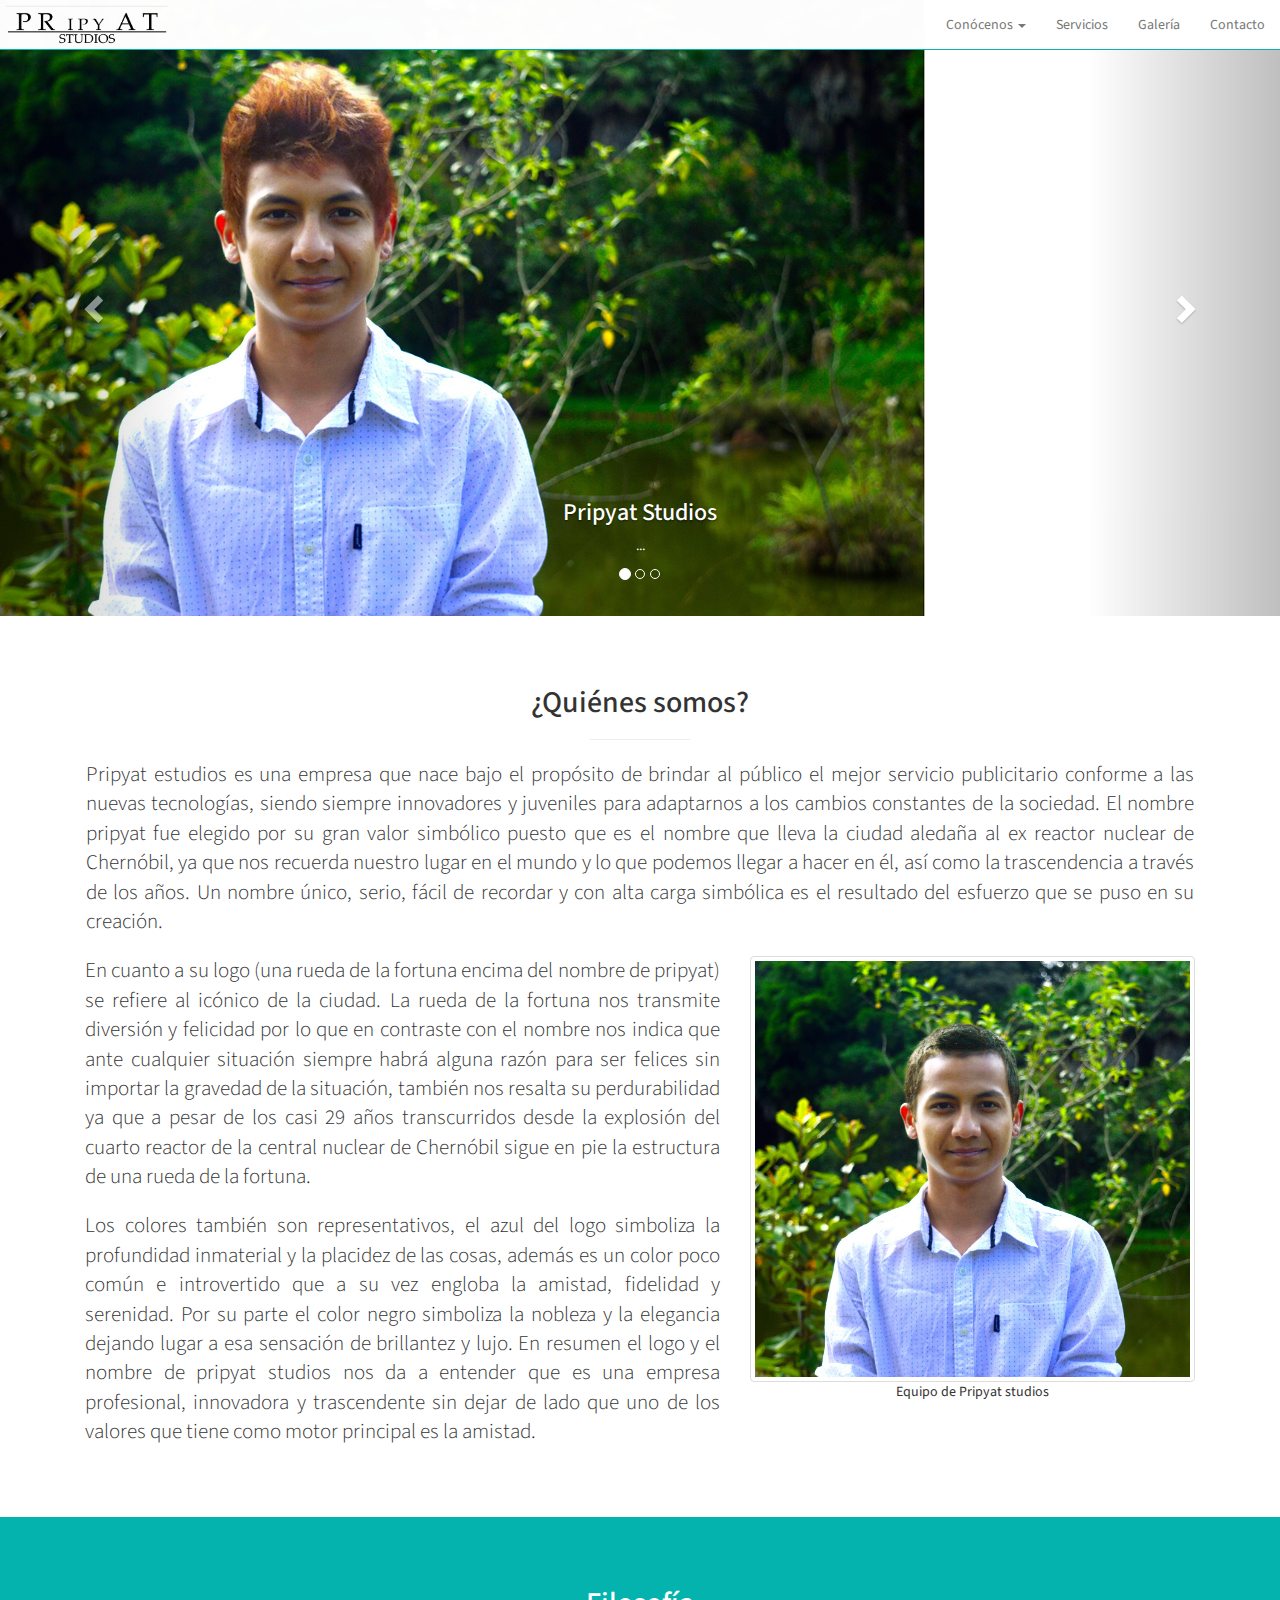
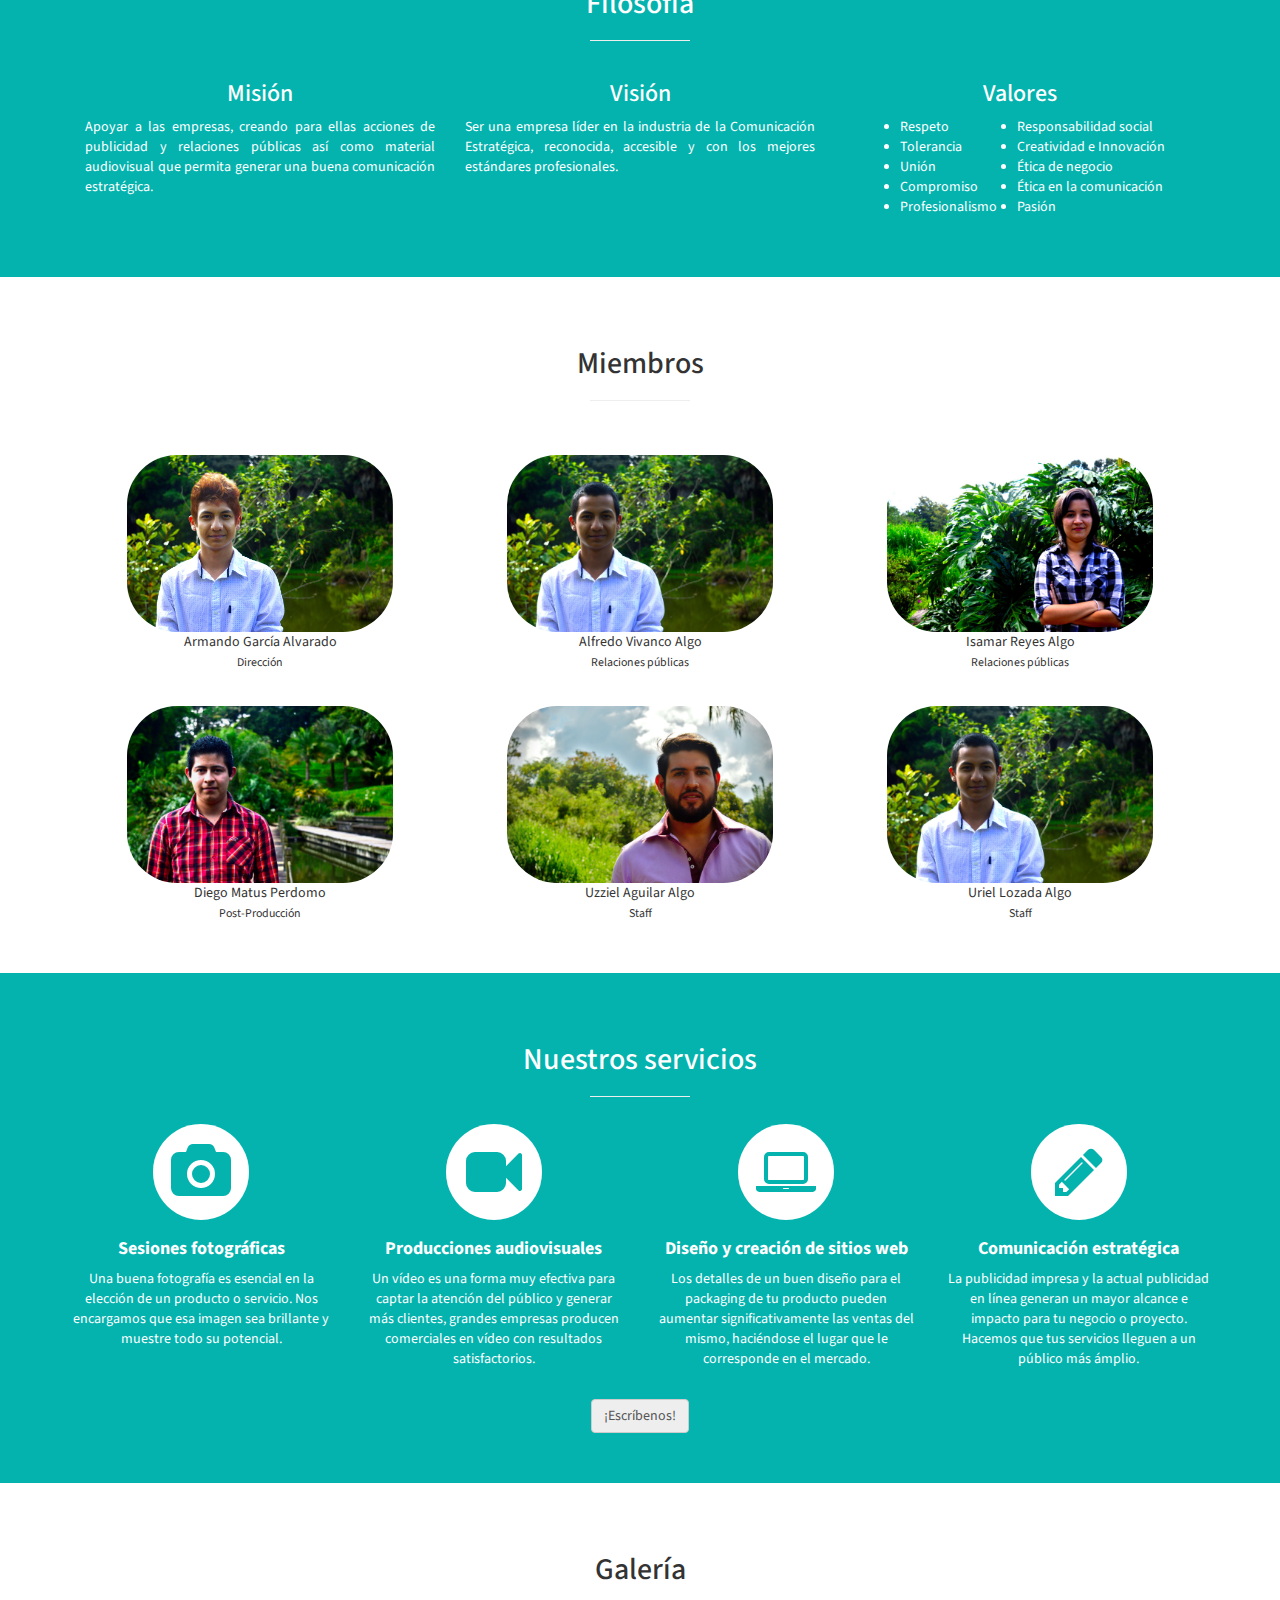
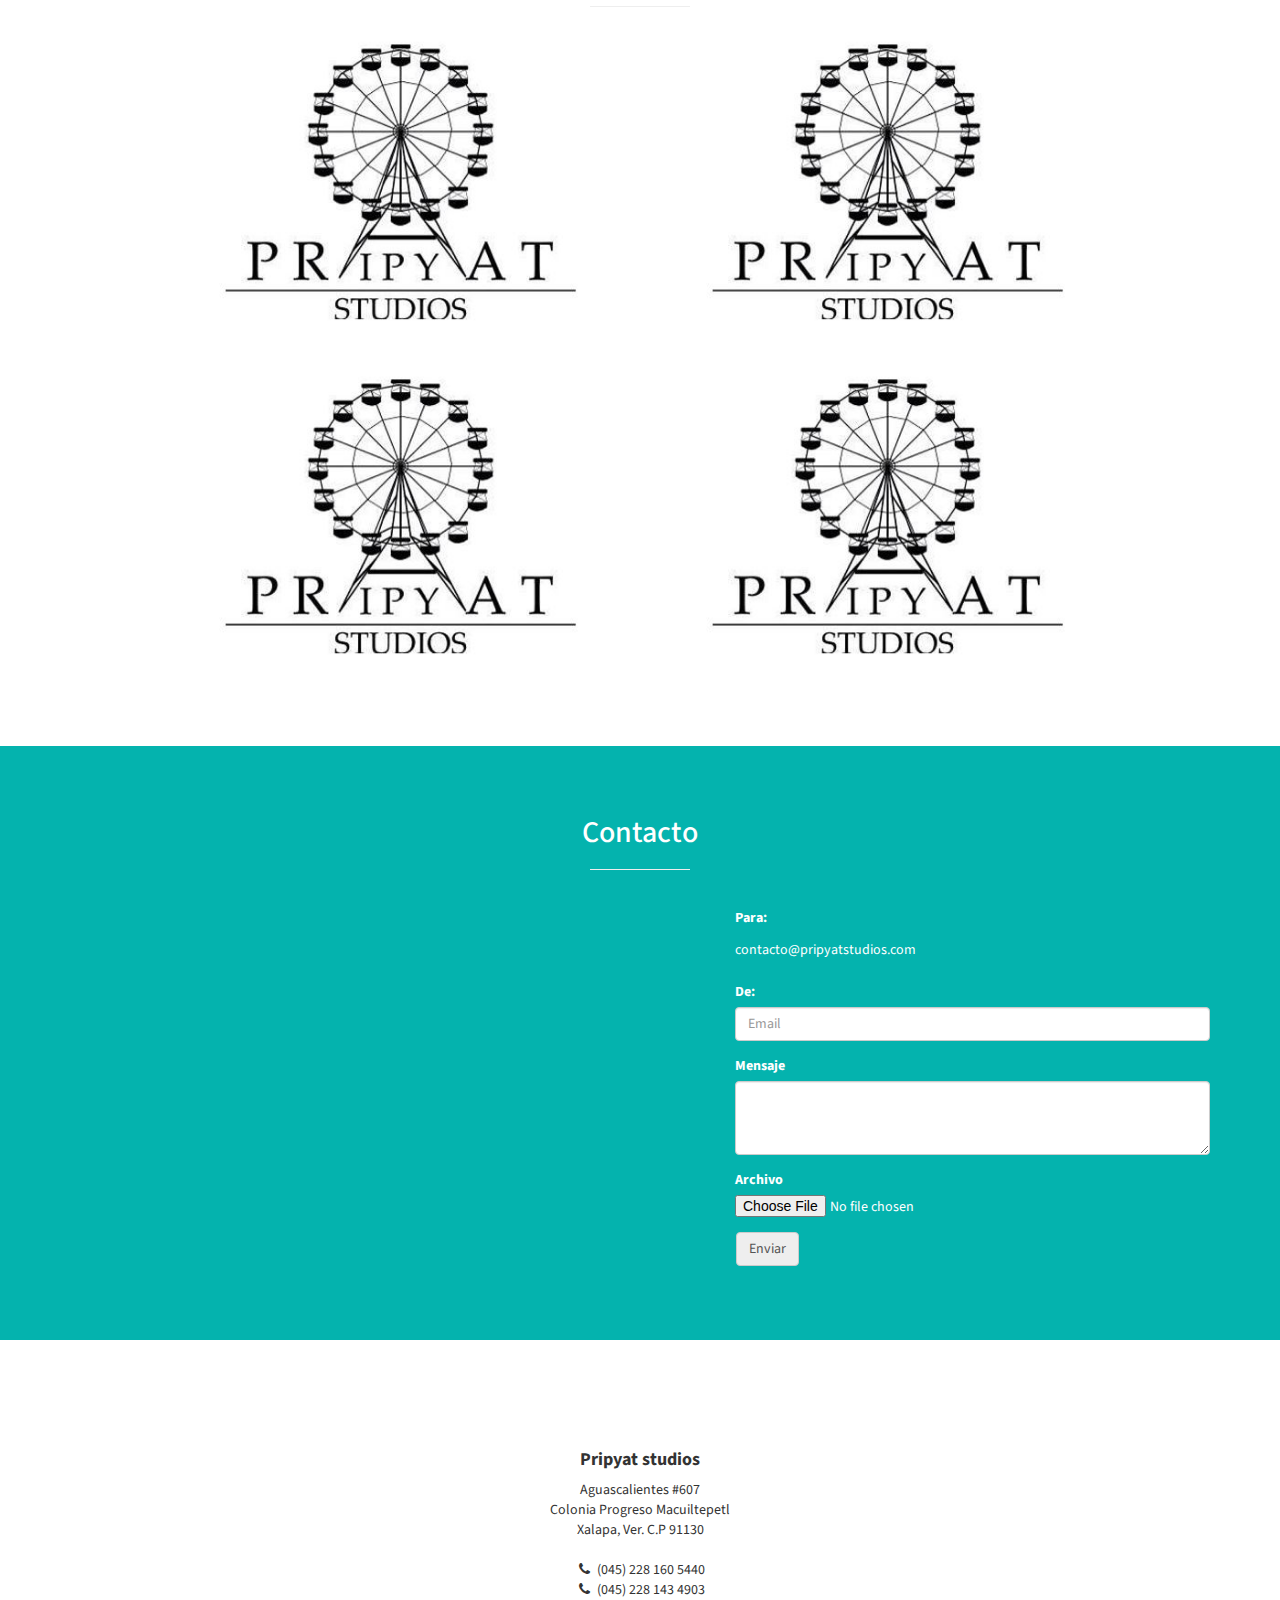
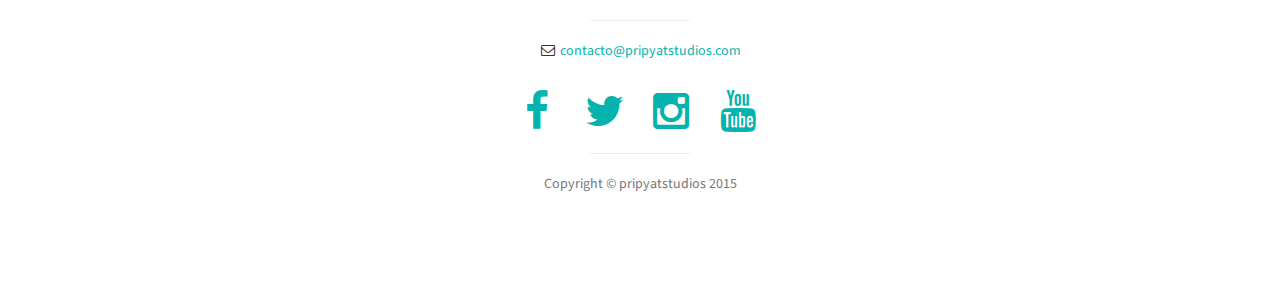
==== commit 508b1c8f: "sweetalert" ====
--- a/index.html
+++ b/index.html
@@ -12,6 +12,7 @@
     <link href="css/bootstrap.min.css" rel="stylesheet">
     <link href="css/stylish-portfolio.css" rel="stylesheet">
     <link href="font-awesome/css/font-awesome.min.css" rel="stylesheet" type="text/css">
+    <link href="css/sweetalert.css" rel="stylesheet" type="text/css">
     <link href="http://fonts.googleapis.com/css?family=Source+Sans+Pro:300,400,700,300italic,400italic,700italic" rel="stylesheet" type="text/css">
 </head>
 
@@ -26,7 +27,7 @@
                     <span class="icon-bar"></span>
                     <span class="icon-bar"></span>
                 </button>
-                <a href="#"><img class="navbar-brand brand" src="img/logotipo.png" alt="logotipo"></a>
+                <a href="#"><img id="logotipo" class="navbar-brand brand" src="img/logotipo.png" alt="logotipo"></a>
             </div>
 
             <!-- Collect the nav links, forms, and other content for toggling -->
@@ -49,14 +50,53 @@
     </nav>
 
     <!-- Header -->
-    <header id="top" class="header">
-        <div class="text-vertical-center">
-            <h1>Pripyat Studios</h1>
-            <h3>Fotografía &amp; Video digital</h3>
+    <header>
+        <div id="carousel-example-generic" class="carousel slide" data-ride="carousel">
+          <!-- Indicators -->
+          <ol class="carousel-indicators">
+            <li data-target="#carousel-example-generic" data-slide-to="0" class="active"></li>
+            <li data-target="#carousel-example-generic" data-slide-to="1"></li>
+            <li data-target="#carousel-example-generic" data-slide-to="2"></li>
+          </ol>
+
+          <!-- Wrapper for slides -->
+          <div class="carousel-inner" role="listbox">
+            <div class="item active">
+              <img class="" src="img/slide1.jpg" alt="...">
+              <div class="carousel-caption">
+                <h3>Pripyat Studios</h3>
+                <p>...</p>
+              </div>
+            </div>
+            <div class="item">
+              <img class="" src="img/slide2.jpg" alt="...">
+              <div class="carousel-caption">
+                <h3>Fotografía</h3>
+                <p>...</p>
+              </div>
+            </div>
+            <div class="item">
+              <img class="" src="img/slide3.jpg" alt="...">
+              <div class="carousel-caption">
+                <h3>Video</h3>
+                <p>...</p>
+              </div>
+            </div>
+          </div>
+
+          <!-- Controls -->
+          <a class="left carousel-control" href="#carousel-example-generic" role="button" data-slide="prev">
+            <span class="glyphicon glyphicon-chevron-left" aria-hidden="true"></span>
+            <span class="sr-only">Previous</span>
+          </a>
+          <a class="right carousel-control" href="#carousel-example-generic" role="button" data-slide="next">
+            <span class="glyphicon glyphicon-chevron-right" aria-hidden="true"></span>
+            <span class="sr-only">Next</span>
+          </a>
         </div>
     </header>
 
-<!-- CÓCOCENOS -->
+<!-- CONÓCENOS -->
     <section id="about">
         <!--<h2 class="principal-title">Conócenos</h2>
         <hr class="small">-->
@@ -134,8 +174,30 @@
                     <div class="col-lg-12 text-center">
                         <h2>Miembros</h2>
                         <hr class="small">
-                        <p class="lead">Somos un estudio de fotografía y video digital ubicados en la ciudad de Xalapa, Ver. Nuestra especialidad está enfocada en la comunicación a través de la
-    producción de experiencias visuales.  </p>
+                        <figure class="col-xs-12 col-md-4">
+                            <img class="img-responsive img-rounded" src="img/uriel2.jpg" alt="Armando">
+                            <figcaption>Armando García Alvarado<br/><small>Dirección</small></figcaption>
+                        </figure>
+                        <figure class="col-xs-12 col-md-4">
+                            <img class="img-responsive img-rounded" src="img/uriel.jpg" alt="Alfredo">
+                            <figcaption>Alfredo Vivanco Algo<br/><small>Relaciones públicas</small></figcaption>
+                        </figure>
+                        <figure class="col-xs-12 col-md-4">
+                            <img class="img-responsive img-rounded" src="img/isa.jpg" alt="Isamar">
+                            <figcaption>Isamar Reyes Algo<br/><small>Relaciones públicas</small></figcaption>
+                        </figure>
+                        <figure class="col-xs-12 col-md-4">
+                            <img class="img-responsive img-rounded" src="img/diego.jpg" alt="Diego">
+                            <figcaption>Diego Matus Perdomo<br/><small>Post-Producción</small></figcaption>
+                        </figure>
+                        <figure class="col-xs-12 col-md-4">
+                            <img class="img-responsive img-rounded" src="img/uzziel.jpg" alt="Uzziel">
+                            <figcaption>Uzziel Aguilar Algo<br/><small>Staff</small></figcaption>
+                        </figure>
+                        <figure class="col-xs-12 col-md-4">
+                            <img class="img-responsive img-rounded" src="img/uriel.jpg" alt="Uriel">
+                            <figcaption>Uriel Lozada Algo<br/><small>Staff</small></figcaption>
+                        </figure>
                     </div>
                 </div>
             </div>
@@ -200,7 +262,47 @@
                             </div>
                         </div>
                     </div>
-                    <div><a href="#" class="btn btn-primary btn-custom">Leer más</a></div>
+                    <!-- Button trigger modal -->
+                    <button type="button" class="btn btn-primary btn-custom" data-toggle="modal" data-target="#myModal">
+                     ¡Escríbenos!
+                    </button>
+                    <!-- Modal -->
+                    <div class="modal fade modal-email" id="myModal" tabindex="-1" role="dialog" aria-labelledby="myModalLabel">
+                      <div class="modal-dialog" role="document">
+                        <div class="modal-content">
+                          <div class="modal-header">
+                            <button type="button" class="close" data-dismiss="modal" aria-label="Close"><span aria-hidden="true">&times;</span></button>
+                            <h4 class="modal-title" id="myModalLabel">Envíar email</h4>
+                          </div>
+                          <div class="modal-body">
+                            <div class="col-md-12 text-left">
+                                <form action="mail.php" method="post" class="form-horizontal">
+                                    <div class="form-group">
+                                        <label>Para:</label>
+                                        <p id="email" class="form-control-static">contacto@pripyatstudios.com</p>
+                                    </div>
+                                    <div class="form-group">
+                                        <label for="email1">De:</label>
+                                        <input type="email" class="form-control" id="email1" placeholder="Email">
+                                    </div>
+                                    <div class="form-group">
+                                        <label for="mensaje">Mensaje</label>
+                                        <textarea name="mensaje" id="mensaje" class="form-control" rows="3"></textarea>
+                                    </div>
+                                    <div class="form-group">
+                                        <label for="InputFile">Archivo</label>
+                                        <input type="file" id="InputFile">
+                                    </div>
+                                    <button type="submit" value="send" class="btn btn-primary">Enviar</button>
+                                </form>
+                            </div>
+                          </div>
+                          <div class="modal-footer">
+                            <p><small class="modal-footer">*Es posible que deba configurar un cliente de correo. También puede envíar el correo desde su cliente web</small></p>
+                          </div>
+                        </div>
+                      </div>
+                    </div
                     <!-- /.row (nested) -->
                 </div>
                 <!-- /.col-lg-10 -->
@@ -271,7 +373,7 @@
                         </small>
                     </div>
                     <div class="col-xs-12 col-md-5 col-md-offset-1">
-                        <form action="mailto:contacto@pripyatstudios.com" method="post" class="form-horizontal">
+                        <form id="form" method="post" class="form-horizontal">
                             <div class="form-group">
                                 <label>Para:</label>
                                 <p class="form-control-static">contacto@pripyatstudios.com</p>
@@ -308,7 +410,7 @@
                         <li><i class="fa fa-phone fa-fw"></i> (045) 228 160 5440</li>
                         <li><i class="fa fa-phone fa-fw"></i> (045) 228 143 4903</li>
                         <hr class="small">
-                        <li><i class="fa fa-envelope-o fa-fw"></i>  <a href="#">contacto@pripyatstudios.com</a>
+                        <li><i class="fa fa-envelope-o fa-fw"></i>  <a href="mailto:contacto@pripyatstudios.com">contacto@pripyatstudios.com</a>
                         </li>
                     </ul>
                     <br>
@@ -336,6 +438,7 @@
     <script src="js/jquery.js"></script>
     <script src="js/bootstrap.min.js"></script>
     <!-- Custom Theme JavaScript -->
+    <script src="js/sweetalert.min.js"></script>
     <script src="js/scripts.js"></script>
 </body>
 </html>--- a/css/stylish-portfolio.css
+++ b/css/stylish-portfolio.css
@@ -24,6 +24,14 @@
     color: #04B3AE;
 }
 
+#members figure {
+    padding: 3% 5% 0 5%;
+}
+
+#members figure img {
+    border-radius: 50px;
+}
+
 /* Footer */
 
 footer {
@@ -36,7 +44,7 @@
     max-width: 100px;
 }
 
-nav, .nabvar, .navbar-default, .navbar-fixed-top{
+nav, .navbar-default {
     background: linear-gradient(rgba(04,179,173, 255), rgba(04,179,173,0));
     border: none;
     color: #FFFFFF;
@@ -45,7 +53,7 @@
     transition: 0.2s ease-in;
 }
 
-nav:hover, .navbar:hover, .navbar-default:hover, .navbar-fixed-top:hover {
+nav:hover, .navbar-default:hover {
     background: #FFFFFF;
     border-bottom: 1px solid #04B3AE;
     height: 50px;
@@ -67,20 +75,6 @@
 }
 
 /* Custom Button Styles */
-
-.btn-dark {
-    border-radius: 0;
-    color: #fff;
-    background-color: rgba(0,0,0,0.4);
-}
-
-.btn-dark:hover,
-.btn-dark:focus,
-.btn-dark:active {
-    color: #fff;
-    background-color: rgba(0,0,0,0.7);
-}
-
 .btn-light {
     border-radius: 0;
     color: #333;
@@ -99,21 +93,6 @@
 .toggle {
     margin: 5px 5px 0 0;
 }
-
-/* Header */
-
-.header {
-    display: table;
-    position: relative;
-    width: 100%;
-    height: 100%;
-    background: url(../img/bg1.jpg) no-repeat center center scroll;
-    -webkit-background-size: cover;
-    -moz-background-size: cover;
-    background-size: cover;
-    -o-background-size: cover;
-}
-
 /* About */
 
 .about {
@@ -185,9 +164,9 @@
 }
 
 .brand:hover {
-    -moz-transform: scale(1.25, 1.25);
-    -webkit-transform: scale(1.25, 1.25);
-    transform: scale(1.25, 1.25);
+    -moz-transform: scale(1.125, 1.125);
+    -webkit-transform: scale(1.125, 1.125);
+    transform: scale(1.125, 1.125);
 }
 
 .text-primary {
@@ -200,6 +179,16 @@
 
 .form-horizontal button{
     margin-left: -14px;
+}
+
+.btn-primary {
+    background-color: #04B3AE;
+    border-color: #0493AE;
+}
+
+.btn-primary:hover, .btn-primary:focus {
+    background-color: #04BFFE;
+    border-color: #049FFE;
 }
 
 .btn-custom {
@@ -214,7 +203,19 @@
     color: #444444;
 }
 
+.modal-email {
+    color: #111111;
+}
+
+.modal-footer {
+    padding-top: 10px;
+}
+
 /* id Section */
+
+#logotipo {
+    opacity: 1;
+}
 
 #who {
     background-color: #FFFFFF;
--- a/css/sweetalert.css
+++ b/css/sweetalert.css
@@ -0,0 +1,932 @@
+body.stop-scrolling {
+  height: 100%;
+  overflow: hidden; }
+
+.sweet-overlay {
+  background-color: black;
+  /* IE8 */
+  -ms-filter: "progid:DXImageTransform.Microsoft.Alpha(Opacity=40)";
+  /* IE8 */
+  background-color: rgba(0, 0, 0, 0.4);
+  position: fixed;
+  left: 0;
+  right: 0;
+  top: 0;
+  bottom: 0;
+  display: none;
+  z-index: 10000; }
+
+.sweet-alert {
+  background-color: white;
+  font-family: 'Open Sans', 'Helvetica Neue', Helvetica, Arial, sans-serif;
+  width: 478px;
+  padding: 17px;
+  border-radius: 5px;
+  text-align: center;
+  position: fixed;
+  left: 50%;
+  top: 50%;
+  margin-left: -256px;
+  margin-top: -200px;
+  overflow: hidden;
+  display: none;
+  z-index: 99999; }
+  @media all and (max-width: 540px) {
+    .sweet-alert {
+      width: auto;
+      margin-left: 0;
+      margin-right: 0;
+      left: 15px;
+      right: 15px; } }
+  .sweet-alert h2 {
+    color: #575757;
+    font-size: 30px;
+    text-align: center;
+    font-weight: 600;
+    text-transform: none;
+    position: relative;
+    margin: 25px 0;
+    padding: 0;
+    line-height: 40px;
+    display: block; }
+  .sweet-alert p {
+    color: #797979;
+    font-size: 16px;
+    text-align: center;
+    font-weight: 300;
+    position: relative;
+    text-align: inherit;
+    float: none;
+    margin: 0;
+    padding: 0;
+    line-height: normal; }
+  .sweet-alert fieldset {
+    border: none;
+    position: relative; }
+  .sweet-alert .sa-error-container {
+    background-color: #f1f1f1;
+    margin-left: -17px;
+    margin-right: -17px;
+    overflow: hidden;
+    padding: 0 10px;
+    max-height: 0;
+    webkit-transition: padding 0.15s, max-height 0.15s;
+    transition: padding 0.15s, max-height 0.15s; }
+    .sweet-alert .sa-error-container.show {
+      padding: 10px 0;
+      max-height: 100px;
+      webkit-transition: padding 0.2s, max-height 0.2s;
+      transition: padding 0.25s, max-height 0.25s; }
+    .sweet-alert .sa-error-container .icon {
+      display: inline-block;
+      width: 24px;
+      height: 24px;
+      border-radius: 50%;
+      background-color: #ea7d7d;
+      color: white;
+      line-height: 24px;
+      text-align: center;
+      margin-right: 3px; }
+    .sweet-alert .sa-error-container p {
+      display: inline-block; }
+  .sweet-alert .sa-input-error {
+    position: absolute;
+    top: 29px;
+    right: 26px;
+    width: 20px;
+    height: 20px;
+    opacity: 0;
+    -webkit-transform: scale(0.5);
+    transform: scale(0.5);
+    -webkit-transform-origin: 50% 50%;
+    transform-origin: 50% 50%;
+    -webkit-transition: all 0.1s;
+    transition: all 0.1s; }
+    .sweet-alert .sa-input-error::before, .sweet-alert .sa-input-error::after {
+      content: "";
+      width: 20px;
+      height: 6px;
+      background-color: #f06e57;
+      border-radius: 3px;
+      position: absolute;
+      top: 50%;
+      margin-top: -4px;
+      left: 50%;
+      margin-left: -9px; }
+    .sweet-alert .sa-input-error::before {
+      -webkit-transform: rotate(-45deg);
+      transform: rotate(-45deg); }
+    .sweet-alert .sa-input-error::after {
+      -webkit-transform: rotate(45deg);
+      transform: rotate(45deg); }
+    .sweet-alert .sa-input-error.show {
+      opacity: 1;
+      -webkit-transform: scale(1);
+      transform: scale(1); }
+  .sweet-alert input {
+    width: 100%;
+    box-sizing: border-box;
+    border-radius: 3px;
+    border: 1px solid #d7d7d7;
+    height: 43px;
+    margin-top: 10px;
+    margin-bottom: 17px;
+    font-size: 18px;
+    box-shadow: inset 0px 1px 1px rgba(0, 0, 0, 0.06);
+    padding: 0 12px;
+    display: none;
+    -webkit-transition: all 0.3s;
+    transition: all 0.3s; }
+    .sweet-alert input:focus {
+      outline: none;
+      box-shadow: 0px 0px 3px #c4e6f5;
+      border: 1px solid #b4dbed; }
+      .sweet-alert input:focus::-moz-placeholder {
+        transition: opacity 0.3s 0.03s ease;
+        opacity: 0.5; }
+      .sweet-alert input:focus:-ms-input-placeholder {
+        transition: opacity 0.3s 0.03s ease;
+        opacity: 0.5; }
+      .sweet-alert input:focus::-webkit-input-placeholder {
+        transition: opacity 0.3s 0.03s ease;
+        opacity: 0.5; }
+    .sweet-alert input::-moz-placeholder {
+      color: #bdbdbd; }
+    .sweet-alert input:-ms-input-placeholder {
+      color: #bdbdbd; }
+    .sweet-alert input::-webkit-input-placeholder {
+      color: #bdbdbd; }
+  .sweet-alert.show-input input {
+    display: block; }
+  .sweet-alert .sa-confirm-button-container {
+    display: inline-block;
+    position: relative; }
+  .sweet-alert .la-ball-fall {
+    position: absolute;
+    left: 50%;
+    top: 50%;
+    margin-left: -27px;
+    margin-top: 4px;
+    opacity: 0;
+    visibility: hidden; }
+  .sweet-alert button {
+    background-color: #8CD4F5;
+    color: white;
+    border: none;
+    box-shadow: none;
+    font-size: 17px;
+    font-weight: 500;
+    -webkit-border-radius: 4px;
+    border-radius: 5px;
+    padding: 10px 32px;
+    margin: 26px 5px 0 5px;
+    cursor: pointer; }
+    .sweet-alert button:focus {
+      outline: none;
+      box-shadow: 0 0 2px rgba(128, 179, 235, 0.5), inset 0 0 0 1px rgba(0, 0, 0, 0.05); }
+    .sweet-alert button:hover {
+      background-color: #7ecff4; }
+    .sweet-alert button:active {
+      background-color: #5dc2f1; }
+    .sweet-alert button.cancel {
+      background-color: #C1C1C1; }
+      .sweet-alert button.cancel:hover {
+        background-color: #b9b9b9; }
+      .sweet-alert button.cancel:active {
+        background-color: #a8a8a8; }
+      .sweet-alert button.cancel:focus {
+        box-shadow: rgba(197, 205, 211, 0.8) 0px 0px 2px, rgba(0, 0, 0, 0.0470588) 0px 0px 0px 1px inset !important; }
+    .sweet-alert button[disabled] {
+      opacity: .6;
+      cursor: default; }
+    .sweet-alert button.confirm[disabled] {
+      color: transparent; }
+      .sweet-alert button.confirm[disabled] ~ .la-ball-fall {
+        opacity: 1;
+        visibility: visible;
+        transition-delay: 0s; }
+    .sweet-alert button::-moz-focus-inner {
+      border: 0; }
+  .sweet-alert[data-has-cancel-button=false] button {
+    box-shadow: none !important; }
+  .sweet-alert[data-has-confirm-button=false][data-has-cancel-button=false] {
+    padding-bottom: 40px; }
+  .sweet-alert .sa-icon {
+    width: 80px;
+    height: 80px;
+    border: 4px solid gray;
+    -webkit-border-radius: 40px;
+    border-radius: 40px;
+    border-radius: 50%;
+    margin: 20px auto;
+    padding: 0;
+    position: relative;
+    box-sizing: content-box; }
+    .sweet-alert .sa-icon.sa-error {
+      border-color: #F27474; }
+      .sweet-alert .sa-icon.sa-error .sa-x-mark {
+        position: relative;
+        display: block; }
+      .sweet-alert .sa-icon.sa-error .sa-line {
+        position: absolute;
+        height: 5px;
+        width: 47px;
+        background-color: #F27474;
+        display: block;
+        top: 37px;
+        border-radius: 2px; }
+        .sweet-alert .sa-icon.sa-error .sa-line.sa-left {
+          -webkit-transform: rotate(45deg);
+          transform: rotate(45deg);
+          left: 17px; }
+        .sweet-alert .sa-icon.sa-error .sa-line.sa-right {
+          -webkit-transform: rotate(-45deg);
+          transform: rotate(-45deg);
+          right: 16px; }
+    .sweet-alert .sa-icon.sa-warning {
+      border-color: #F8BB86; }
+      .sweet-alert .sa-icon.sa-warning .sa-body {
+        position: absolute;
+        width: 5px;
+        height: 47px;
+        left: 50%;
+        top: 10px;
+        -webkit-border-radius: 2px;
+        border-radius: 2px;
+        margin-left: -2px;
+        background-color: #F8BB86; }
+      .sweet-alert .sa-icon.sa-warning .sa-dot {
+        position: absolute;
+        width: 7px;
+        height: 7px;
+        -webkit-border-radius: 50%;
+        border-radius: 50%;
+        margin-left: -3px;
+        left: 50%;
+        bottom: 10px;
+        background-color: #F8BB86; }
+    .sweet-alert .sa-icon.sa-info {
+      border-color: #C9DAE1; }
+      .sweet-alert .sa-icon.sa-info::before {
+        content: "";
+        position: absolute;
+        width: 5px;
+        height: 29px;
+        left: 50%;
+        bottom: 17px;
+        border-radius: 2px;
+        margin-left: -2px;
+        background-color: #C9DAE1; }
+      .sweet-alert .sa-icon.sa-info::after {
+        content: "";
+        position: absolute;
+        width: 7px;
+        height: 7px;
+        border-radius: 50%;
+        margin-left: -3px;
+        top: 19px;
+        background-color: #C9DAE1; }
+    .sweet-alert .sa-icon.sa-success {
+      border-color: #A5DC86; }
+      .sweet-alert .sa-icon.sa-success::before, .sweet-alert .sa-icon.sa-success::after {
+        content: '';
+        -webkit-border-radius: 40px;
+        border-radius: 40px;
+        border-radius: 50%;
+        position: absolute;
+        width: 60px;
+        height: 120px;
+        background: white;
+        -webkit-transform: rotate(45deg);
+        transform: rotate(45deg); }
+      .sweet-alert .sa-icon.sa-success::before {
+        -webkit-border-radius: 120px 0 0 120px;
+        border-radius: 120px 0 0 120px;
+        top: -7px;
+        left: -33px;
+        -webkit-transform: rotate(-45deg);
+        transform: rotate(-45deg);
+        -webkit-transform-origin: 60px 60px;
+        transform-origin: 60px 60px; }
+      .sweet-alert .sa-icon.sa-success::after {
+        -webkit-border-radius: 0 120px 120px 0;
+        border-radius: 0 120px 120px 0;
+        top: -11px;
+        left: 30px;
+        -webkit-transform: rotate(-45deg);
+        transform: rotate(-45deg);
+        -webkit-transform-origin: 0px 60px;
+        transform-origin: 0px 60px; }
+      .sweet-alert .sa-icon.sa-success .sa-placeholder {
+        width: 80px;
+        height: 80px;
+        border: 4px solid rgba(165, 220, 134, 0.2);
+        -webkit-border-radius: 40px;
+        border-radius: 40px;
+        border-radius: 50%;
+        box-sizing: content-box;
+        position: absolute;
+        left: -4px;
+        top: -4px;
+        z-index: 2; }
+      .sweet-alert .sa-icon.sa-success .sa-fix {
+        width: 5px;
+        height: 90px;
+        background-color: white;
+        position: absolute;
+        left: 28px;
+        top: 8px;
+        z-index: 1;
+        -webkit-transform: rotate(-45deg);
+        transform: rotate(-45deg); }
+      .sweet-alert .sa-icon.sa-success .sa-line {
+        height: 5px;
+        background-color: #A5DC86;
+        display: block;
+        border-radius: 2px;
+        position: absolute;
+        z-index: 2; }
+        .sweet-alert .sa-icon.sa-success .sa-line.sa-tip {
+          width: 25px;
+          left: 14px;
+          top: 46px;
+          -webkit-transform: rotate(45deg);
+          transform: rotate(45deg); }
+        .sweet-alert .sa-icon.sa-success .sa-line.sa-long {
+          width: 47px;
+          right: 8px;
+          top: 38px;
+          -webkit-transform: rotate(-45deg);
+          transform: rotate(-45deg); }
+    .sweet-alert .sa-icon.sa-custom {
+      background-size: contain;
+      border-radius: 0;
+      border: none;
+      background-position: center center;
+      background-repeat: no-repeat; }
+
+/*
+ * Animations
+ */
+@-webkit-keyframes showSweetAlert {
+  0% {
+    transform: scale(0.7);
+    -webkit-transform: scale(0.7); }
+  45% {
+    transform: scale(1.05);
+    -webkit-transform: scale(1.05); }
+  80% {
+    transform: scale(0.95);
+    -webkit-transform: scale(0.95); }
+  100% {
+    transform: scale(1);
+    -webkit-transform: scale(1); } }
+
+@keyframes showSweetAlert {
+  0% {
+    transform: scale(0.7);
+    -webkit-transform: scale(0.7); }
+  45% {
+    transform: scale(1.05);
+    -webkit-transform: scale(1.05); }
+  80% {
+    transform: scale(0.95);
+    -webkit-transform: scale(0.95); }
+  100% {
+    transform: scale(1);
+    -webkit-transform: scale(1); } }
+
+@-webkit-keyframes hideSweetAlert {
+  0% {
+    transform: scale(1);
+    -webkit-transform: scale(1); }
+  100% {
+    transform: scale(0.5);
+    -webkit-transform: scale(0.5); } }
+
+@keyframes hideSweetAlert {
+  0% {
+    transform: scale(1);
+    -webkit-transform: scale(1); }
+  100% {
+    transform: scale(0.5);
+    -webkit-transform: scale(0.5); } }
+
+@-webkit-keyframes slideFromTop {
+  0% {
+    top: 0%; }
+  100% {
+    top: 50%; } }
+
+@keyframes slideFromTop {
+  0% {
+    top: 0%; }
+  100% {
+    top: 50%; } }
+
+@-webkit-keyframes slideToTop {
+  0% {
+    top: 50%; }
+  100% {
+    top: 0%; } }
+
+@keyframes slideToTop {
+  0% {
+    top: 50%; }
+  100% {
+    top: 0%; } }
+
+@-webkit-keyframes slideFromBottom {
+  0% {
+    top: 70%; }
+  100% {
+    top: 50%; } }
+
+@keyframes slideFromBottom {
+  0% {
+    top: 70%; }
+  100% {
+    top: 50%; } }
+
+@-webkit-keyframes slideToBottom {
+  0% {
+    top: 50%; }
+  100% {
+    top: 70%; } }
+
+@keyframes slideToBottom {
+  0% {
+    top: 50%; }
+  100% {
+    top: 70%; } }
+
+.showSweetAlert[data-animation=pop] {
+  -webkit-animation: showSweetAlert 0.3s;
+  animation: showSweetAlert 0.3s; }
+
+.showSweetAlert[data-animation=none] {
+  -webkit-animation: none;
+  animation: none; }
+
+.showSweetAlert[data-animation=slide-from-top] {
+  -webkit-animation: slideFromTop 0.3s;
+  animation: slideFromTop 0.3s; }
+
+.showSweetAlert[data-animation=slide-from-bottom] {
+  -webkit-animation: slideFromBottom 0.3s;
+  animation: slideFromBottom 0.3s; }
+
+.hideSweetAlert[data-animation=pop] {
+  -webkit-animation: hideSweetAlert 0.2s;
+  animation: hideSweetAlert 0.2s; }
+
+.hideSweetAlert[data-animation=none] {
+  -webkit-animation: none;
+  animation: none; }
+
+.hideSweetAlert[data-animation=slide-from-top] {
+  -webkit-animation: slideToTop 0.4s;
+  animation: slideToTop 0.4s; }
+
+.hideSweetAlert[data-animation=slide-from-bottom] {
+  -webkit-animation: slideToBottom 0.3s;
+  animation: slideToBottom 0.3s; }
+
+@-webkit-keyframes animateSuccessTip {
+  0% {
+    width: 0;
+    left: 1px;
+    top: 19px; }
+  54% {
+    width: 0;
+    left: 1px;
+    top: 19px; }
+  70% {
+    width: 50px;
+    left: -8px;
+    top: 37px; }
+  84% {
+    width: 17px;
+    left: 21px;
+    top: 48px; }
+  100% {
+    width: 25px;
+    left: 14px;
+    top: 45px; } }
+
+@keyframes animateSuccessTip {
+  0% {
+    width: 0;
+    left: 1px;
+    top: 19px; }
+  54% {
+    width: 0;
+    left: 1px;
+    top: 19px; }
+  70% {
+    width: 50px;
+    left: -8px;
+    top: 37px; }
+  84% {
+    width: 17px;
+    left: 21px;
+    top: 48px; }
+  100% {
+    width: 25px;
+    left: 14px;
+    top: 45px; } }
+
+@-webkit-keyframes animateSuccessLong {
+  0% {
+    width: 0;
+    right: 46px;
+    top: 54px; }
+  65% {
+    width: 0;
+    right: 46px;
+    top: 54px; }
+  84% {
+    width: 55px;
+    right: 0px;
+    top: 35px; }
+  100% {
+    width: 47px;
+    right: 8px;
+    top: 38px; } }
+
+@keyframes animateSuccessLong {
+  0% {
+    width: 0;
+    right: 46px;
+    top: 54px; }
+  65% {
+    width: 0;
+    right: 46px;
+    top: 54px; }
+  84% {
+    width: 55px;
+    right: 0px;
+    top: 35px; }
+  100% {
+    width: 47px;
+    right: 8px;
+    top: 38px; } }
+
+@-webkit-keyframes rotatePlaceholder {
+  0% {
+    transform: rotate(-45deg);
+    -webkit-transform: rotate(-45deg); }
+  5% {
+    transform: rotate(-45deg);
+    -webkit-transform: rotate(-45deg); }
+  12% {
+    transform: rotate(-405deg);
+    -webkit-transform: rotate(-405deg); }
+  100% {
+    transform: rotate(-405deg);
+    -webkit-transform: rotate(-405deg); } }
+
+@keyframes rotatePlaceholder {
+  0% {
+    transform: rotate(-45deg);
+    -webkit-transform: rotate(-45deg); }
+  5% {
+    transform: rotate(-45deg);
+    -webkit-transform: rotate(-45deg); }
+  12% {
+    transform: rotate(-405deg);
+    -webkit-transform: rotate(-405deg); }
+  100% {
+    transform: rotate(-405deg);
+    -webkit-transform: rotate(-405deg); } }
+
+.animateSuccessTip {
+  -webkit-animation: animateSuccessTip 0.75s;
+  animation: animateSuccessTip 0.75s; }
+
+.animateSuccessLong {
+  -webkit-animation: animateSuccessLong 0.75s;
+  animation: animateSuccessLong 0.75s; }
+
+.sa-icon.sa-success.animate::after {
+  -webkit-animation: rotatePlaceholder 4.25s ease-in;
+  animation: rotatePlaceholder 4.25s ease-in; }
+
+@-webkit-keyframes animateErrorIcon {
+  0% {
+    transform: rotateX(100deg);
+    -webkit-transform: rotateX(100deg);
+    opacity: 0; }
+  100% {
+    transform: rotateX(0deg);
+    -webkit-transform: rotateX(0deg);
+    opacity: 1; } }
+
+@keyframes animateErrorIcon {
+  0% {
+    transform: rotateX(100deg);
+    -webkit-transform: rotateX(100deg);
+    opacity: 0; }
+  100% {
+    transform: rotateX(0deg);
+    -webkit-transform: rotateX(0deg);
+    opacity: 1; } }
+
+.animateErrorIcon {
+  -webkit-animation: animateErrorIcon 0.5s;
+  animation: animateErrorIcon 0.5s; }
+
+@-webkit-keyframes animateXMark {
+  0% {
+    transform: scale(0.4);
+    -webkit-transform: scale(0.4);
+    margin-top: 26px;
+    opacity: 0; }
+  50% {
+    transform: scale(0.4);
+    -webkit-transform: scale(0.4);
+    margin-top: 26px;
+    opacity: 0; }
+  80% {
+    transform: scale(1.15);
+    -webkit-transform: scale(1.15);
+    margin-top: -6px; }
+  100% {
+    transform: scale(1);
+    -webkit-transform: scale(1);
+    margin-top: 0;
+    opacity: 1; } }
+
+@keyframes animateXMark {
+  0% {
+    transform: scale(0.4);
+    -webkit-transform: scale(0.4);
+    margin-top: 26px;
+    opacity: 0; }
+  50% {
+    transform: scale(0.4);
+    -webkit-transform: scale(0.4);
+    margin-top: 26px;
+    opacity: 0; }
+  80% {
+    transform: scale(1.15);
+    -webkit-transform: scale(1.15);
+    margin-top: -6px; }
+  100% {
+    transform: scale(1);
+    -webkit-transform: scale(1);
+    margin-top: 0;
+    opacity: 1; } }
+
+.animateXMark {
+  -webkit-animation: animateXMark 0.5s;
+  animation: animateXMark 0.5s; }
+
+@-webkit-keyframes pulseWarning {
+  0% {
+    border-color: #F8D486; }
+  100% {
+    border-color: #F8BB86; } }
+
+@keyframes pulseWarning {
+  0% {
+    border-color: #F8D486; }
+  100% {
+    border-color: #F8BB86; } }
+
+.pulseWarning {
+  -webkit-animation: pulseWarning 0.75s infinite alternate;
+  animation: pulseWarning 0.75s infinite alternate; }
+
+@-webkit-keyframes pulseWarningIns {
+  0% {
+    background-color: #F8D486; }
+  100% {
+    background-color: #F8BB86; } }
+
+@keyframes pulseWarningIns {
+  0% {
+    background-color: #F8D486; }
+  100% {
+    background-color: #F8BB86; } }
+
+.pulseWarningIns {
+  -webkit-animation: pulseWarningIns 0.75s infinite alternate;
+  animation: pulseWarningIns 0.75s infinite alternate; }
+
+@-webkit-keyframes rotate-loading {
+  0% {
+    transform: rotate(0deg); }
+  100% {
+    transform: rotate(360deg); } }
+
+@keyframes rotate-loading {
+  0% {
+    transform: rotate(0deg); }
+  100% {
+    transform: rotate(360deg); } }
+
+/* Internet Explorer 9 has some special quirks that are fixed here */
+/* The icons are not animated. */
+/* This file is automatically merged into sweet-alert.min.js through Gulp */
+/* Error icon */
+.sweet-alert .sa-icon.sa-error .sa-line.sa-left {
+  -ms-transform: rotate(45deg) \9; }
+
+.sweet-alert .sa-icon.sa-error .sa-line.sa-right {
+  -ms-transform: rotate(-45deg) \9; }
+
+/* Success icon */
+.sweet-alert .sa-icon.sa-success {
+  border-color: transparent\9; }
+
+.sweet-alert .sa-icon.sa-success .sa-line.sa-tip {
+  -ms-transform: rotate(45deg) \9; }
+
+.sweet-alert .sa-icon.sa-success .sa-line.sa-long {
+  -ms-transform: rotate(-45deg) \9; }
+
+/*!
+ * Load Awesome v1.1.0 (http://github.danielcardoso.net/load-awesome/)
+ * Copyright 2015 Daniel Cardoso <@DanielCardoso>
+ * Licensed under MIT
+ */
+.la-ball-fall,
+.la-ball-fall > div {
+  position: relative;
+  -webkit-box-sizing: border-box;
+  -moz-box-sizing: border-box;
+  box-sizing: border-box; }
+
+.la-ball-fall {
+  display: block;
+  font-size: 0;
+  color: #fff; }
+
+.la-ball-fall.la-dark {
+  color: #333; }
+
+.la-ball-fall > div {
+  display: inline-block;
+  float: none;
+  background-color: currentColor;
+  border: 0 solid currentColor; }
+
+.la-ball-fall {
+  width: 54px;
+  height: 18px; }
+
+.la-ball-fall > div {
+  width: 10px;
+  height: 10px;
+  margin: 4px;
+  border-radius: 100%;
+  opacity: 0;
+  -webkit-animation: ball-fall 1s ease-in-out infinite;
+  -moz-animation: ball-fall 1s ease-in-out infinite;
+  -o-animation: ball-fall 1s ease-in-out infinite;
+  animation: ball-fall 1s ease-in-out infinite; }
+
+.la-ball-fall > div:nth-child(1) {
+  -webkit-animation-delay: -200ms;
+  -moz-animation-delay: -200ms;
+  -o-animation-delay: -200ms;
+  animation-delay: -200ms; }
+
+.la-ball-fall > div:nth-child(2) {
+  -webkit-animation-delay: -100ms;
+  -moz-animation-delay: -100ms;
+  -o-animation-delay: -100ms;
+  animation-delay: -100ms; }
+
+.la-ball-fall > div:nth-child(3) {
+  -webkit-animation-delay: 0ms;
+  -moz-animation-delay: 0ms;
+  -o-animation-delay: 0ms;
+  animation-delay: 0ms; }
+
+.la-ball-fall.la-sm {
+  width: 26px;
+  height: 8px; }
+
+.la-ball-fall.la-sm > div {
+  width: 4px;
+  height: 4px;
+  margin: 2px; }
+
+.la-ball-fall.la-2x {
+  width: 108px;
+  height: 36px; }
+
+.la-ball-fall.la-2x > div {
+  width: 20px;
+  height: 20px;
+  margin: 8px; }
+
+.la-ball-fall.la-3x {
+  width: 162px;
+  height: 54px; }
+
+.la-ball-fall.la-3x > div {
+  width: 30px;
+  height: 30px;
+  margin: 12px; }
+
+/*
+ * Animation
+ */
+@-webkit-keyframes ball-fall {
+  0% {
+    opacity: 0;
+    -webkit-transform: translateY(-145%);
+    transform: translateY(-145%); }
+  10% {
+    opacity: .5; }
+  20% {
+    opacity: 1;
+    -webkit-transform: translateY(0);
+    transform: translateY(0); }
+  80% {
+    opacity: 1;
+    -webkit-transform: translateY(0);
+    transform: translateY(0); }
+  90% {
+    opacity: .5; }
+  100% {
+    opacity: 0;
+    -webkit-transform: translateY(145%);
+    transform: translateY(145%); } }
+
+@-moz-keyframes ball-fall {
+  0% {
+    opacity: 0;
+    -moz-transform: translateY(-145%);
+    transform: translateY(-145%); }
+  10% {
+    opacity: .5; }
+  20% {
+    opacity: 1;
+    -moz-transform: translateY(0);
+    transform: translateY(0); }
+  80% {
+    opacity: 1;
+    -moz-transform: translateY(0);
+    transform: translateY(0); }
+  90% {
+    opacity: .5; }
+  100% {
+    opacity: 0;
+    -moz-transform: translateY(145%);
+    transform: translateY(145%); } }
+
+@-o-keyframes ball-fall {
+  0% {
+    opacity: 0;
+    -o-transform: translateY(-145%);
+    transform: translateY(-145%); }
+  10% {
+    opacity: .5; }
+  20% {
+    opacity: 1;
+    -o-transform: translateY(0);
+    transform: translateY(0); }
+  80% {
+    opacity: 1;
+    -o-transform: translateY(0);
+    transform: translateY(0); }
+  90% {
+    opacity: .5; }
+  100% {
+    opacity: 0;
+    -o-transform: translateY(145%);
+    transform: translateY(145%); } }
+
+@keyframes ball-fall {
+  0% {
+    opacity: 0;
+    -webkit-transform: translateY(-145%);
+    -moz-transform: translateY(-145%);
+    -o-transform: translateY(-145%);
+    transform: translateY(-145%); }
+  10% {
+    opacity: .5; }
+  20% {
+    opacity: 1;
+    -webkit-transform: translateY(0);
+    -moz-transform: translateY(0);
+    -o-transform: translateY(0);
+    transform: translateY(0); }
+  80% {
+    opacity: 1;
+    -webkit-transform: translateY(0);
+    -moz-transform: translateY(0);
+    -o-transform: translateY(0);
+    transform: translateY(0); }
+  90% {
+    opacity: .5; }
+  100% {
+    opacity: 0;
+    -webkit-transform: translateY(145%);
+    -moz-transform: translateY(145%);
+    -o-transform: translateY(145%);
+    transform: translateY(145%); } }
